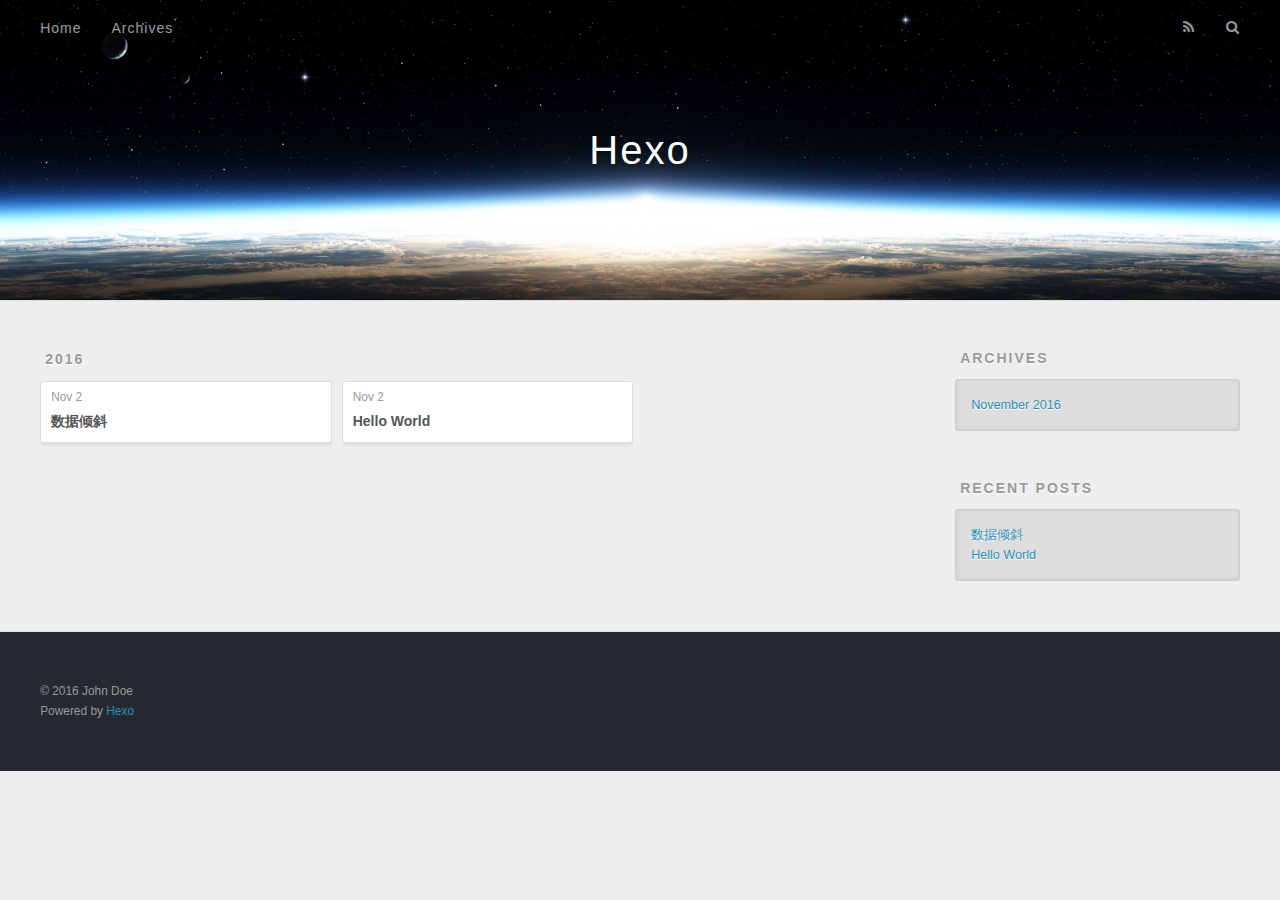
==== archives/index.html @ 1fd8a3c1 "Site updated: 2016-11-02 15:06:07" ====
<!DOCTYPE html>
<html>
<head>
  <meta charset="utf-8">
  
  <title>Archives | Hexo</title>
  <meta name="viewport" content="width=device-width, initial-scale=1, maximum-scale=1">
  <meta property="og:type" content="website">
<meta property="og:title" content="Hexo">
<meta property="og:url" content="http://yoursite.com/archives/index.html">
<meta property="og:site_name" content="Hexo">
<meta name="twitter:card" content="summary">
<meta name="twitter:title" content="Hexo">
  
    <link rel="alternate" href="/atom.xml" title="Hexo" type="application/atom+xml">
  
  
    <link rel="icon" href="/favicon.png">
  
  
    <link href="//fonts.googleapis.com/css?family=Source+Code+Pro" rel="stylesheet" type="text/css">
  
  <link rel="stylesheet" href="/css/style.css">
  

</head>

<body>
  <div id="container">
    <div id="wrap">
      <header id="header">
  <div id="banner"></div>
  <div id="header-outer" class="outer">
    <div id="header-title" class="inner">
      <h1 id="logo-wrap">
        <a href="/" id="logo">Hexo</a>
      </h1>
      
    </div>
    <div id="header-inner" class="inner">
      <nav id="main-nav">
        <a id="main-nav-toggle" class="nav-icon"></a>
        
          <a class="main-nav-link" href="/">Home</a>
        
          <a class="main-nav-link" href="/archives">Archives</a>
        
      </nav>
      <nav id="sub-nav">
        
          <a id="nav-rss-link" class="nav-icon" href="/atom.xml" title="RSS Feed"></a>
        
        <a id="nav-search-btn" class="nav-icon" title="Search"></a>
      </nav>
      <div id="search-form-wrap">
        <form action="//google.com/search" method="get" accept-charset="UTF-8" class="search-form"><input type="search" name="q" results="0" class="search-form-input" placeholder="Search"><button type="submit" class="search-form-submit">&#xF002;</button><input type="hidden" name="sitesearch" value="http://yoursite.com"></form>
      </div>
    </div>
  </div>
</header>
      <div class="outer">
        <section id="main">
  
  
    
    
      
      
      <section class="archives-wrap">
        <div class="archive-year-wrap">
          <a href="/archives/2016" class="archive-year">2016</a>
        </div>
        <div class="archives">
    
    <article class="archive-article archive-type-post">
  <div class="archive-article-inner">
    <header class="archive-article-header">
      <a href="/2016/11/02/数据倾斜/" class="archive-article-date">
  <time datetime="2016-11-02T01:47:07.000Z" itemprop="datePublished">Nov 2</time>
</a>
      
  
    <h1 itemprop="name">
      <a class="archive-article-title" href="/2016/11/02/数据倾斜/">数据倾斜</a>
    </h1>
  

    </header>
  </div>
</article>
  
    
    
    <article class="archive-article archive-type-post">
  <div class="archive-article-inner">
    <header class="archive-article-header">
      <a href="/2016/11/02/hello-world/" class="archive-article-date">
  <time datetime="2016-11-02T01:30:42.000Z" itemprop="datePublished">Nov 2</time>
</a>
      
  
    <h1 itemprop="name">
      <a class="archive-article-title" href="/2016/11/02/hello-world/">Hello World</a>
    </h1>
  

    </header>
  </div>
</article>
  
  
    </div></section>
  

</section>
        
          <aside id="sidebar">
  
    

  
    

  
    
  
    
  <div class="widget-wrap">
    <h3 class="widget-title">Archives</h3>
    <div class="widget">
      <ul class="archive-list"><li class="archive-list-item"><a class="archive-list-link" href="/archives/2016/11/">November 2016</a></li></ul>
    </div>
  </div>


  
    
  <div class="widget-wrap">
    <h3 class="widget-title">Recent Posts</h3>
    <div class="widget">
      <ul>
        
          <li>
            <a href="/2016/11/02/数据倾斜/">数据倾斜</a>
          </li>
        
          <li>
            <a href="/2016/11/02/hello-world/">Hello World</a>
          </li>
        
      </ul>
    </div>
  </div>

  
</aside>
        
      </div>
      <footer id="footer">
  
  <div class="outer">
    <div id="footer-info" class="inner">
      &copy; 2016 John Doe<br>
      Powered by <a href="http://hexo.io/" target="_blank">Hexo</a>
    </div>
  </div>
</footer>
    </div>
    <nav id="mobile-nav">
  
    <a href="/" class="mobile-nav-link">Home</a>
  
    <a href="/archives" class="mobile-nav-link">Archives</a>
  
</nav>
    

<script src="//ajax.googleapis.com/ajax/libs/jquery/2.0.3/jquery.min.js"></script>


  <link rel="stylesheet" href="/fancybox/jquery.fancybox.css">
  <script src="/fancybox/jquery.fancybox.pack.js"></script>


<script src="/js/script.js"></script>

  </div>
</body>
</html>
---- css/style.css ----
body {
  width: 100%;
}
body:before,
body:after {
  content: "";
  display: table;
}
body:after {
  clear: both;
}
html,
body,
div,
span,
applet,
object,
iframe,
h1,
h2,
h3,
h4,
h5,
h6,
p,
blockquote,
pre,
a,
abbr,
acronym,
address,
big,
cite,
code,
del,
dfn,
em,
img,
ins,
kbd,
q,
s,
samp,
small,
strike,
strong,
sub,
sup,
tt,
var,
dl,
dt,
dd,
ol,
ul,
li,
fieldset,
form,
label,
legend,
table,
caption,
tbody,
tfoot,
thead,
tr,
th,
td {
  margin: 0;
  padding: 0;
  border: 0;
  outline: 0;
  font-weight: inherit;
  font-style: inherit;
  font-family: inherit;
  font-size: 100%;
  vertical-align: baseline;
}
body {
  line-height: 1;
  color: #000;
  background: #fff;
}
ol,
ul {
  list-style: none;
}
table {
  border-collapse: separate;
  border-spacing: 0;
  vertical-align: middle;
}
caption,
th,
td {
  text-align: left;
  font-weight: normal;
  vertical-align: middle;
}
a img {
  border: none;
}
input,
button {
  margin: 0;
  padding: 0;
}
input::-moz-focus-inner,
button::-moz-focus-inner {
  border: 0;
  padding: 0;
}
@font-face {
  font-family: FontAwesome;
  font-style: normal;
  font-weight: normal;
  src: url("fonts/fontawesome-webfont.eot?v=#4.0.3");
  src: url("fonts/fontawesome-webfont.eot?#iefix&v=#4.0.3") format("embedded-opentype"), url("fonts/fontawesome-webfont.woff?v=#4.0.3") format("woff"), url("fonts/fontawesome-webfont.ttf?v=#4.0.3") format("truetype"), url("fonts/fontawesome-webfont.svg#fontawesomeregular?v=#4.0.3") format("svg");
}
html,
body,
#container {
  height: 100%;
}
body {
  background: #eee;
  font: 14px "Helvetica Neue", Helvetica, Arial, sans-serif;
  -webkit-text-size-adjust: 100%;
}
.outer {
  max-width: 1220px;
  margin: 0 auto;
  padding: 0 20px;
}
.outer:before,
.outer:after {
  content: "";
  display: table;
}
.outer:after {
  clear: both;
}
.inner {
  display: inline;
  float: left;
  width: 98.33333333333333%;
  margin: 0 0.833333333333333%;
}
.left,
.alignleft {
  float: left;
}
.right,
.alignright {
  float: right;
}
.clear {
  clear: both;
}
#container {
  position: relative;
}
.mobile-nav-on {
  overflow: hidden;
}
#wrap {
  height: 100%;
  width: 100%;
  position: absolute;
  top: 0;
  left: 0;
  -webkit-transition: 0.2s ease-out;
  -moz-transition: 0.2s ease-out;
  -ms-transition: 0.2s ease-out;
  transition: 0.2s ease-out;
  z-index: 1;
  background: #eee;
}
.mobile-nav-on #wrap {
  left: 280px;
}
@media screen and (min-width: 768px) {
  #main {
    display: inline;
    float: left;
    width: 73.33333333333333%;
    margin: 0 0.833333333333333%;
  }
}
.article-date,
.article-category-link,
.archive-year,
.widget-title {
  text-decoration: none;
  text-transform: uppercase;
  letter-spacing: 2px;
  color: #999;
  margin-bottom: 1em;
  margin-left: 5px;
  line-height: 1em;
  text-shadow: 0 1px #fff;
  font-weight: bold;
}
.article-inner,
.archive-article-inner {
  background: #fff;
  -webkit-box-shadow: 1px 2px 3px #ddd;
  box-shadow: 1px 2px 3px #ddd;
  border: 1px solid #ddd;
  border-radius: 3px;
}
.article-entry h1,
.widget h1 {
  font-size: 2em;
}
.article-entry h2,
.widget h2 {
  font-size: 1.5em;
}
.article-entry h3,
.widget h3 {
  font-size: 1.3em;
}
.article-entry h4,
.widget h4 {
  font-size: 1.2em;
}
.article-entry h5,
.widget h5 {
  font-size: 1em;
}
.article-entry h6,
.widget h6 {
  font-size: 1em;
  color: #999;
}
.article-entry hr,
.widget hr {
  border: 1px dashed #ddd;
}
.article-entry strong,
.widget strong {
  font-weight: bold;
}
.article-entry em,
.widget em,
.article-entry cite,
.widget cite {
  font-style: italic;
}
.article-entry sup,
.widget sup,
.article-entry sub,
.widget sub {
  font-size: 0.75em;
  line-height: 0;
  position: relative;
  vertical-align: baseline;
}
.article-entry sup,
.widget sup {
  top: -0.5em;
}
.article-entry sub,
.widget sub {
  bottom: -0.2em;
}
.article-entry small,
.widget small {
  font-size: 0.85em;
}
.article-entry acronym,
.widget acronym,
.article-entry abbr,
.widget abbr {
  border-bottom: 1px dotted;
}
.article-entry ul,
.widget ul,
.article-entry ol,
.widget ol,
.article-entry dl,
.widget dl {
  margin: 0 20px;
  line-height: 1.6em;
}
.article-entry ul ul,
.widget ul ul,
.article-entry ol ul,
.widget ol ul,
.article-entry ul ol,
.widget ul ol,
.article-entry ol ol,
.widget ol ol {
  margin-top: 0;
  margin-bottom: 0;
}
.article-entry ul,
.widget ul {
  list-style: disc;
}
.article-entry ol,
.widget ol {
  list-style: decimal;
}
.article-entry dt,
.widget dt {
  font-weight: bold;
}
#header {
  height: 300px;
  position: relative;
  border-bottom: 1px solid #ddd;
}
#header:before,
#header:after {
  content: "";
  position: absolute;
  left: 0;
  right: 0;
  height: 40px;
}
#header:before {
  top: 0;
  background: -webkit-linear-gradient(rgba(0,0,0,0.2), transparent);
  background: -moz-linear-gradient(rgba(0,0,0,0.2), transparent);
  background: -ms-linear-gradient(rgba(0,0,0,0.2), transparent);
  background: linear-gradient(rgba(0,0,0,0.2), transparent);
}
#header:after {
  bottom: 0;
  background: -webkit-linear-gradient(transparent, rgba(0,0,0,0.2));
  background: -moz-linear-gradient(transparent, rgba(0,0,0,0.2));
  background: -ms-linear-gradient(transparent, rgba(0,0,0,0.2));
  background: linear-gradient(transparent, rgba(0,0,0,0.2));
}
#header-outer {
  height: 100%;
  position: relative;
}
#header-inner {
  position: relative;
  overflow: hidden;
}
#banner {
  position: absolute;
  top: 0;
  left: 0;
  width: 100%;
  height: 100%;
  background: url("images/banner.jpg") center #000;
  -webkit-background-size: cover;
  -moz-background-size: cover;
  background-size: cover;
  z-index: -1;
}
#header-title {
  text-align: center;
  height: 40px;
  position: absolute;
  top: 50%;
  left: 0;
  margin-top: -20px;
}
#logo,
#subtitle {
  text-decoration: none;
  color: #fff;
  font-weight: 300;
  text-shadow: 0 1px 4px rgba(0,0,0,0.3);
}
#logo {
  font-size: 40px;
  line-height: 40px;
  letter-spacing: 2px;
}
#subtitle {
  font-size: 16px;
  line-height: 16px;
  letter-spacing: 1px;
}
#subtitle-wrap {
  margin-top: 16px;
}
#main-nav {
  float: left;
  margin-left: -15px;
}
.nav-icon,
.main-nav-link {
  float: left;
  color: #fff;
  opacity: 0.6;
  text-decoration: none;
  text-shadow: 0 1px rgba(0,0,0,0.2);
  -webkit-transition: opacity 0.2s;
  -moz-transition: opacity 0.2s;
  -ms-transition: opacity 0.2s;
  transition: opacity 0.2s;
  display: block;
  padding: 20px 15px;
}
.nav-icon:hover,
.main-nav-link:hover {
  opacity: 1;
}
.nav-icon {
  font-family: FontAwesome;
  text-align: center;
  font-size: 14px;
  width: 14px;
  height: 14px;
  padding: 20px 15px;
  position: relative;
  cursor: pointer;
}
.main-nav-link {
  font-weight: 300;
  letter-spacing: 1px;
}
@media screen and (max-width: 479px) {
  .main-nav-link {
    display: none;
  }
}
#main-nav-toggle {
  display: none;
}
#main-nav-toggle:before {
  content: "\f0c9";
}
@media screen and (max-width: 479px) {
  #main-nav-toggle {
    display: block;
  }
}
#sub-nav {
  float: right;
  margin-right: -15px;
}
#nav-rss-link:before {
  content: "\f09e";
}
#nav-search-btn:before {
  content: "\f002";
}
#search-form-wrap {
  position: absolute;
  top: 15px;
  width: 150px;
  height: 30px;
  right: -150px;
  opacity: 0;
  -webkit-transition: 0.2s ease-out;
  -moz-transition: 0.2s ease-out;
  -ms-transition: 0.2s ease-out;
  transition: 0.2s ease-out;
}
#search-form-wrap.on {
  opacity: 1;
  right: 0;
}
@media screen and (max-width: 479px) {
  #search-form-wrap {
    width: 100%;
    right: -100%;
  }
}
.search-form {
  position: absolute;
  top: 0;
  left: 0;
  right: 0;
  background: #fff;
  padding: 5px 15px;
  border-radius: 15px;
  -webkit-box-shadow: 0 0 10px rgba(0,0,0,0.3);
  box-shadow: 0 0 10px rgba(0,0,0,0.3);
}
.search-form-input {
  border: none;
  background: none;
  color: #555;
  width: 100%;
  font: 13px "Helvetica Neue", Helvetica, Arial, sans-serif;
  outline: none;
}
.search-form-input::-webkit-search-results-decoration,
.search-form-input::-webkit-search-cancel-button {
  -webkit-appearance: none;
}
.search-form-submit {
  position: absolute;
  top: 50%;
  right: 10px;
  margin-top: -7px;
  font: 13px FontAwesome;
  border: none;
  background: none;
  color: #bbb;
  cursor: pointer;
}
.search-form-submit:hover,
.search-form-submit:focus {
  color: #777;
}
.article {
  margin: 50px 0;
}
.article-inner {
  overflow: hidden;
}
.article-meta:before,
.article-meta:after {
  content: "";
  display: table;
}
.article-meta:after {
  clear: both;
}
.article-date {
  float: left;
}
.article-category {
  float: left;
  line-height: 1em;
  color: #ccc;
  text-shadow: 0 1px #fff;
  margin-left: 8px;
}
.article-category:before {
  content: "\2022";
}
.article-category-link {
  margin: 0 12px 1em;
}
.article-header {
  padding: 20px 20px 0;
}
.article-title {
  text-decoration: none;
  font-size: 2em;
  font-weight: bold;
  color: #555;
  line-height: 1.1em;
  -webkit-transition: color 0.2s;
  -moz-transition: color 0.2s;
  -ms-transition: color 0.2s;
  transition: color 0.2s;
}
a.article-title:hover {
  color: #258fb8;
}
.article-entry {
  color: #555;
  padding: 0 20px;
}
.article-entry:before,
.article-entry:after {
  content: "";
  display: table;
}
.article-entry:after {
  clear: both;
}
.article-entry p,
.article-entry table {
  line-height: 1.6em;
  margin: 1.6em 0;
}
.article-entry h1,
.article-entry h2,
.article-entry h3,
.article-entry h4,
.article-entry h5,
.article-entry h6 {
  font-weight: bold;
}
.article-entry h1,
.article-entry h2,
.article-entry h3,
.article-entry h4,
.article-entry h5,
.article-entry h6 {
  line-height: 1.1em;
  margin: 1.1em 0;
}
.article-entry a {
  color: #258fb8;
  text-decoration: none;
}
.article-entry a:hover {
  text-decoration: underline;
}
.article-entry ul,
.article-entry ol,
.article-entry dl {
  margin-top: 1.6em;
  margin-bottom: 1.6em;
}
.article-entry img,
.article-entry video {
  max-width: 100%;
  height: auto;
  display: block;
  margin: auto;
}
.article-entry iframe {
  border: none;
}
.article-entry table {
  width: 100%;
  border-collapse: collapse;
  border-spacing: 0;
}
.article-entry th {
  font-weight: bold;
  border-bottom: 3px solid #ddd;
  padding-bottom: 0.5em;
}
.article-entry td {
  border-bottom: 1px solid #ddd;
  padding: 10px 0;
}
.article-entry blockquote {
  font-family: Georgia, "Times New Roman", serif;
  font-size: 1.4em;
  margin: 1.6em 20px;
  text-align: center;
}
.article-entry blockquote footer {
  font-size: 14px;
  margin: 1.6em 0;
  font-family: "Helvetica Neue", Helvetica, Arial, sans-serif;
}
.article-entry blockquote footer cite:before {
  content: "—";
  padding: 0 0.5em;
}
.article-entry .pullquote {
  text-align: left;
  width: 45%;
  margin: 0;
}
.article-entry .pullquote.left {
  margin-left: 0.5em;
  margin-right: 1em;
}
.article-entry .pullquote.right {
  margin-right: 0.5em;
  margin-left: 1em;
}
.article-entry .caption {
  color: #999;
  display: block;
  font-size: 0.9em;
  margin-top: 0.5em;
  position: relative;
  text-align: center;
}
.article-entry .video-container {
  position: relative;
  padding-top: 56.25%;
  height: 0;
  overflow: hidden;
}
.article-entry .video-container iframe,
.article-entry .video-container object,
.article-entry .video-container embed {
  position: absolute;
  top: 0;
  left: 0;
  width: 100%;
  height: 100%;
  margin-top: 0;
}
.article-more-link a {
  display: inline-block;
  line-height: 1em;
  padding: 6px 15px;
  border-radius: 15px;
  background: #eee;
  color: #999;
  text-shadow: 0 1px #fff;
  text-decoration: none;
}
.article-more-link a:hover {
  background: #258fb8;
  color: #fff;
  text-decoration: none;
  text-shadow: 0 1px #1e7293;
}
.article-footer {
  font-size: 0.85em;
  line-height: 1.6em;
  border-top: 1px solid #ddd;
  padding-top: 1.6em;
  margin: 0 20px 20px;
}
.article-footer:before,
.article-footer:after {
  content: "";
  display: table;
}
.article-footer:after {
  clear: both;
}
.article-footer a {
  color: #999;
  text-decoration: none;
}
.article-footer a:hover {
  color: #555;
}
.article-tag-list-item {
  float: left;
  margin-right: 10px;
}
.article-tag-list-link:before {
  content: "#";
}
.article-comment-link {
  float: right;
}
.article-comment-link:before {
  content: "\f075";
  font-family: FontAwesome;
  padding-right: 8px;
}
.article-share-link {
  cursor: pointer;
  float: right;
  margin-left: 20px;
}
.article-share-link:before {
  content: "\f064";
  font-family: FontAwesome;
  padding-right: 6px;
}
#article-nav {
  position: relative;
}
#article-nav:before,
#article-nav:after {
  content: "";
  display: table;
}
#article-nav:after {
  clear: both;
}
@media screen and (min-width: 768px) {
  #article-nav {
    margin: 50px 0;
  }
  #article-nav:before {
    width: 8px;
    height: 8px;
    position: absolute;
    top: 50%;
    left: 50%;
    margin-top: -4px;
    margin-left: -4px;
    content: "";
    border-radius: 50%;
    background: #ddd;
    -webkit-box-shadow: 0 1px 2px #fff;
    box-shadow: 0 1px 2px #fff;
  }
}
.article-nav-link-wrap {
  text-decoration: none;
  text-shadow: 0 1px #fff;
  color: #999;
  -webkit-box-sizing: border-box;
  -moz-box-sizing: border-box;
  box-sizing: border-box;
  margin-top: 50px;
  text-align: center;
  display: block;
}
.article-nav-link-wrap:hover {
  color: #555;
}
@media screen and (min-width: 768px) {
  .article-nav-link-wrap {
    width: 50%;
    margin-top: 0;
  }
}
@media screen and (min-width: 768px) {
  #article-nav-newer {
    float: left;
    text-align: right;
    padding-right: 20px;
  }
}
@media screen and (min-width: 768px) {
  #article-nav-older {
    float: right;
    text-align: left;
    padding-left: 20px;
  }
}
.article-nav-caption {
  text-transform: uppercase;
  letter-spacing: 2px;
  color: #ddd;
  line-height: 1em;
  font-weight: bold;
}
#article-nav-newer .article-nav-caption {
  margin-right: -2px;
}
.article-nav-title {
  font-size: 0.85em;
  line-height: 1.6em;
  margin-top: 0.5em;
}
.article-share-box {
  position: absolute;
  display: none;
  background: #fff;
  -webkit-box-shadow: 1px 2px 10px rgba(0,0,0,0.2);
  box-shadow: 1px 2px 10px rgba(0,0,0,0.2);
  border-radius: 3px;
  margin-left: -145px;
  overflow: hidden;
  z-index: 1;
}
.article-share-box.on {
  display: block;
}
.article-share-input {
  width: 100%;
  background: none;
  -webkit-box-sizing: border-box;
  -moz-box-sizing: border-box;
  box-sizing: border-box;
  font: 14px "Helvetica Neue", Helvetica, Arial, sans-serif;
  padding: 0 15px;
  color: #555;
  outline: none;
  border: 1px solid #ddd;
  border-radius: 3px 3px 0 0;
  height: 36px;
  line-height: 36px;
}
.article-share-links {
  background: #eee;
}
.article-share-links:before,
.article-share-links:after {
  content: "";
  display: table;
}
.article-share-links:after {
  clear: both;
}
.article-share-twitter,
.article-share-facebook,
.article-share-pinterest,
.article-share-google {
  width: 50px;
  height: 36px;
  display: block;
  float: left;
  position: relative;
  color: #999;
  text-shadow: 0 1px #fff;
}
.article-share-twitter:before,
.article-share-facebook:before,
.article-share-pinterest:before,
.article-share-google:before {
  font-size: 20px;
  font-family: FontAwesome;
  width: 20px;
  height: 20px;
  position: absolute;
  top: 50%;
  left: 50%;
  margin-top: -10px;
  margin-left: -10px;
  text-align: center;
}
.article-share-twitter:hover,
.article-share-facebook:hover,
.article-share-pinterest:hover,
.article-share-google:hover {
  color: #fff;
}
.article-share-twitter:before {
  content: "\f099";
}
.article-share-twitter:hover {
  background: #00aced;
  text-shadow: 0 1px #008abe;
}
.article-share-facebook:before {
  content: "\f09a";
}
.article-share-facebook:hover {
  background: #3b5998;
  text-shadow: 0 1px #2f477a;
}
.article-share-pinterest:before {
  content: "\f0d2";
}
.article-share-pinterest:hover {
  background: #cb2027;
  text-shadow: 0 1px #a21a1f;
}
.article-share-google:before {
  content: "\f0d5";
}
.article-share-google:hover {
  background: #dd4b39;
  text-shadow: 0 1px #be3221;
}
.article-gallery {
  background: #000;
  position: relative;
}
.article-gallery-photos {
  position: relative;
  overflow: hidden;
}
.article-gallery-img {
  display: none;
  max-width: 100%;
}
.article-gallery-img:first-child {
  display: block;
}
.article-gallery-img.loaded {
  position: absolute;
  display: block;
}
.article-gallery-img img {
  display: block;
  max-width: 100%;
  margin: 0 auto;
}
#comments {
  background: #fff;
  -webkit-box-shadow: 1px 2px 3px #ddd;
  box-shadow: 1px 2px 3px #ddd;
  padding: 20px;
  border: 1px solid #ddd;
  border-radius: 3px;
  margin: 50px 0;
}
#comments a {
  color: #258fb8;
}
.archives-wrap {
  margin: 50px 0;
}
.archives:before,
.archives:after {
  content: "";
  display: table;
}
.archives:after {
  clear: both;
}
.archive-year-wrap {
  margin-bottom: 1em;
}
.archives {
  -webkit-column-gap: 10px;
  -moz-column-gap: 10px;
  column-gap: 10px;
}
@media screen and (min-width: 480px) and (max-width: 767px) {
  .archives {
    -webkit-column-count: 2;
    -moz-column-count: 2;
    column-count: 2;
  }
}
@media screen and (min-width: 768px) {
  .archives {
    -webkit-column-count: 3;
    -moz-column-count: 3;
    column-count: 3;
  }
}
.archive-article {
  -webkit-column-break-inside: avoid;
  page-break-inside: avoid;
  overflow: hidden;
  break-inside: avoid-column;
}
.archive-article-inner {
  padding: 10px;
  margin-bottom: 15px;
}
.archive-article-title {
  text-decoration: none;
  font-weight: bold;
  color: #555;
  -webkit-transition: color 0.2s;
  -moz-transition: color 0.2s;
  -ms-transition: color 0.2s;
  transition: color 0.2s;
  line-height: 1.6em;
}
.archive-article-title:hover {
  color: #258fb8;
}
.archive-article-footer {
  margin-top: 1em;
}
.archive-article-date {
  color: #999;
  text-decoration: none;
  font-size: 0.85em;
  line-height: 1em;
  margin-bottom: 0.5em;
  display: block;
}
#page-nav {
  margin: 50px auto;
  background: #fff;
  -webkit-box-shadow: 1px 2px 3px #ddd;
  box-shadow: 1px 2px 3px #ddd;
  border: 1px solid #ddd;
  border-radius: 3px;
  text-align: center;
  color: #999;
  overflow: hidden;
}
#page-nav:before,
#page-nav:after {
  content: "";
  display: table;
}
#page-nav:after {
  clear: both;
}
#page-nav a,
#page-nav span {
  padding: 10px 20px;
  line-height: 1;
  height: 2ex;
}
#page-nav a {
  color: #999;
  text-decoration: none;
}
#page-nav a:hover {
  background: #999;
  color: #fff;
}
#page-nav .prev {
  float: left;
}
#page-nav .next {
  float: right;
}
#page-nav .page-number {
  display: inline-block;
}
@media screen and (max-width: 479px) {
  #page-nav .page-number {
    display: none;
  }
}
#page-nav .current {
  color: #555;
  font-weight: bold;
}
#page-nav .space {
  color: #ddd;
}
#footer {
  background: #262a30;
  padding: 50px 0;
  border-top: 1px solid #ddd;
  color: #999;
}
#footer a {
  color: #258fb8;
  text-decoration: none;
}
#footer a:hover {
  text-decoration: underline;
}
#footer-info {
  line-height: 1.6em;
  font-size: 0.85em;
}
.article-entry pre,
.article-entry .highlight {
  background: #2d2d2d;
  margin: 0 -20px;
  padding: 15px 20px;
  border-style: solid;
  border-color: #ddd;
  border-width: 1px 0;
  overflow: auto;
  color: #ccc;
  line-height: 22.400000000000002px;
}
.article-entry .highlight .gutter pre,
.article-entry .gist .gist-file .gist-data .line-numbers {
  color: #666;
  font-size: 0.85em;
}
.article-entry pre,
.article-entry code {
  font-family: "Source Code Pro", Consolas, Monaco, Menlo, Consolas, monospace;
}
.article-entry code {
  background: #eee;
  text-shadow: 0 1px #fff;
  padding: 0 0.3em;
}
.article-entry pre code {
  background: none;
  text-shadow: none;
  padding: 0;
}
.article-entry .highlight pre {
  border: none;
  margin: 0;
  padding: 0;
}
.article-entry .highlight table {
  margin: 0;
  width: auto;
}
.article-entry .highlight td {
  border: none;
  padding: 0;
}
.article-entry .highlight figcaption {
  font-size: 0.85em;
  color: #999;
  line-height: 1em;
  margin-bottom: 1em;
}
.article-entry .highlight figcaption:before,
.article-entry .highlight figcaption:after {
  content: "";
  display: table;
}
.article-entry .highlight figcaption:after {
  clear: both;
}
.article-entry .highlight figcaption a {
  float: right;
}
.article-entry .highlight .gutter pre {
  text-align: right;
  padding-right: 20px;
}
.article-entry .highlight .line {
  height: 22.400000000000002px;
}
.article-entry .highlight .line.marked {
  background: #515151;
}
.article-entry .gist {
  margin: 0 -20px;
  border-style: solid;
  border-color: #ddd;
  border-width: 1px 0;
  background: #2d2d2d;
  padding: 15px 20px 15px 0;
}
.article-entry .gist .gist-file {
  border: none;
  font-family: "Source Code Pro", Consolas, Monaco, Menlo, Consolas, monospace;
  margin: 0;
}
.article-entry .gist .gist-file .gist-data {
  background: none;
  border: none;
}
.article-entry .gist .gist-file .gist-data .line-numbers {
  background: none;
  border: none;
  padding: 0 20px 0 0;
}
.article-entry .gist .gist-file .gist-data .line-data {
  padding: 0 !important;
}
.article-entry .gist .gist-file .highlight {
  margin: 0;
  padding: 0;
  border: none;
}
.article-entry .gist .gist-file .gist-meta {
  background: #2d2d2d;
  color: #999;
  font: 0.85em "Helvetica Neue", Helvetica, Arial, sans-serif;
  text-shadow: 0 0;
  padding: 0;
  margin-top: 1em;
  margin-left: 20px;
}
.article-entry .gist .gist-file .gist-meta a {
  color: #258fb8;
  font-weight: normal;
}
.article-entry .gist .gist-file .gist-meta a:hover {
  text-decoration: underline;
}
pre .comment,
pre .title {
  color: #999;
}
pre .variable,
pre .attribute,
pre .tag,
pre .regexp,
pre .ruby .constant,
pre .xml .tag .title,
pre .xml .pi,
pre .xml .doctype,
pre .html .doctype,
pre .css .id,
pre .css .class,
pre .css .pseudo {
  color: #f2777a;
}
pre .number,
pre .preprocessor,
pre .built_in,
pre .literal,
pre .params,
pre .constant {
  color: #f99157;
}
pre .class,
pre .ruby .class .title,
pre .css .rules .attribute {
  color: #9c9;
}
pre .string,
pre .value,
pre .inheritance,
pre .header,
pre .ruby .symbol,
pre .xml .cdata {
  color: #9c9;
}
pre .css .hexcolor {
  color: #6cc;
}
pre .function,
pre .python .decorator,
pre .python .title,
pre .ruby .function .title,
pre .ruby .title .keyword,
pre .perl .sub,
pre .javascript .title,
pre .coffeescript .title {
  color: #69c;
}
pre .keyword,
pre .javascript .function {
  color: #c9c;
}
@media screen and (max-width: 479px) {
  #mobile-nav {
    position: absolute;
    top: 0;
    left: 0;
    width: 280px;
    height: 100%;
    background: #191919;
    border-right: 1px solid #fff;
  }
}
@media screen and (max-width: 479px) {
  .mobile-nav-link {
    display: block;
    color: #999;
    text-decoration: none;
    padding: 15px 20px;
    font-weight: bold;
  }
  .mobile-nav-link:hover {
    color: #fff;
  }
}
@media screen and (min-width: 768px) {
  #sidebar {
    display: inline;
    float: left;
    width: 23.333333333333332%;
    margin: 0 0.833333333333333%;
  }
}
.widget-wrap {
  margin: 50px 0;
}
.widget {
  color: #777;
  text-shadow: 0 1px #fff;
  background: #ddd;
  -webkit-box-shadow: 0 -1px 4px #ccc inset;
  box-shadow: 0 -1px 4px #ccc inset;
  border: 1px solid #ccc;
  padding: 15px;
  border-radius: 3px;
}
.widget a {
  color: #258fb8;
  text-decoration: none;
}
.widget a:hover {
  text-decoration: underline;
}
.widget ul ul,
.widget ol ul,
.widget dl ul,
.widget ul ol,
.widget ol ol,
.widget dl ol,
.widget ul dl,
.widget ol dl,
.widget dl dl {
  margin-left: 15px;
  list-style: disc;
}
.widget {
  line-height: 1.6em;
  word-wrap: break-word;
  font-size: 0.9em;
}
.widget ul,
.widget ol {
  list-style: none;
  margin: 0;
}
.widget ul ul,
.widget ol ul,
.widget ul ol,
.widget ol ol {
  margin: 0 20px;
}
.widget ul ul,
.widget ol ul {
  list-style: disc;
}
.widget ul ol,
.widget ol ol {
  list-style: decimal;
}
.category-list-count,
.tag-list-count,
.archive-list-count {
  padding-left: 5px;
  color: #999;
  font-size: 0.85em;
}
.category-list-count:before,
.tag-list-count:before,
.archive-list-count:before {
  content: "(";
}
.category-list-count:after,
.tag-list-count:after,
.archive-list-count:after {
  content: ")";
}
.tagcloud a {
  margin-right: 5px;
  display: inline-block;
}
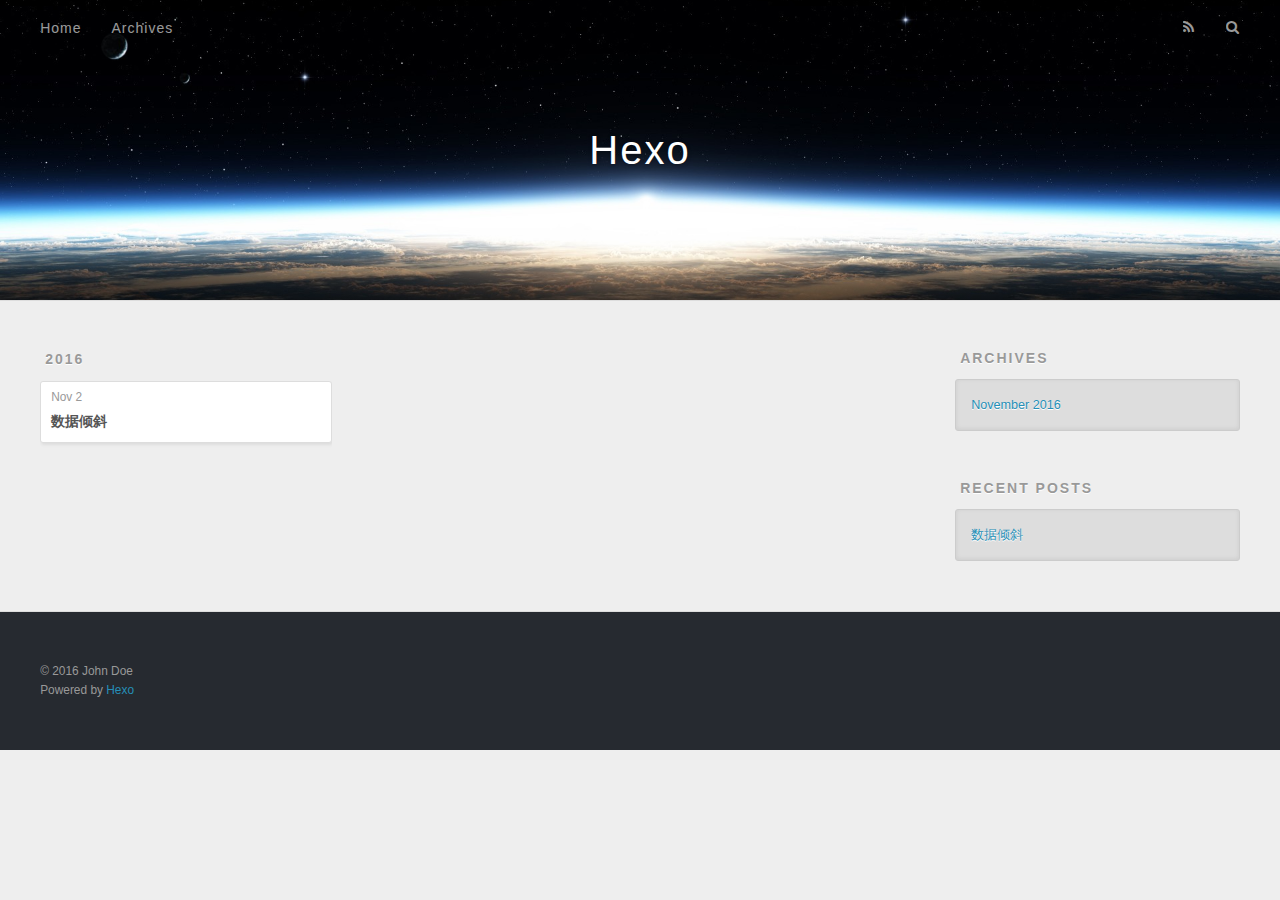
==== commit 4251eb33: "Site updated: 2016-11-02 15:54:08" ====
--- a/archives/index.html
+++ b/archives/index.html
@@ -89,25 +89,6 @@
   </div>
 </article>
   
-    
-    
-    <article class="archive-article archive-type-post">
-  <div class="archive-article-inner">
-    <header class="archive-article-header">
-      <a href="/2016/11/02/hello-world/" class="archive-article-date">
-  <time datetime="2016-11-02T01:30:42.000Z" itemprop="datePublished">Nov 2</time>
-</a>
-      
-  
-    <h1 itemprop="name">
-      <a class="archive-article-title" href="/2016/11/02/hello-world/">Hello World</a>
-    </h1>
-  
-
-    </header>
-  </div>
-</article>
-  
   
     </div></section>
   
@@ -142,10 +123,6 @@
         
           <li>
             <a href="/2016/11/02/数据倾斜/">数据倾斜</a>
-          </li>
-        
-          <li>
-            <a href="/2016/11/02/hello-world/">Hello World</a>
           </li>
         
       </ul>
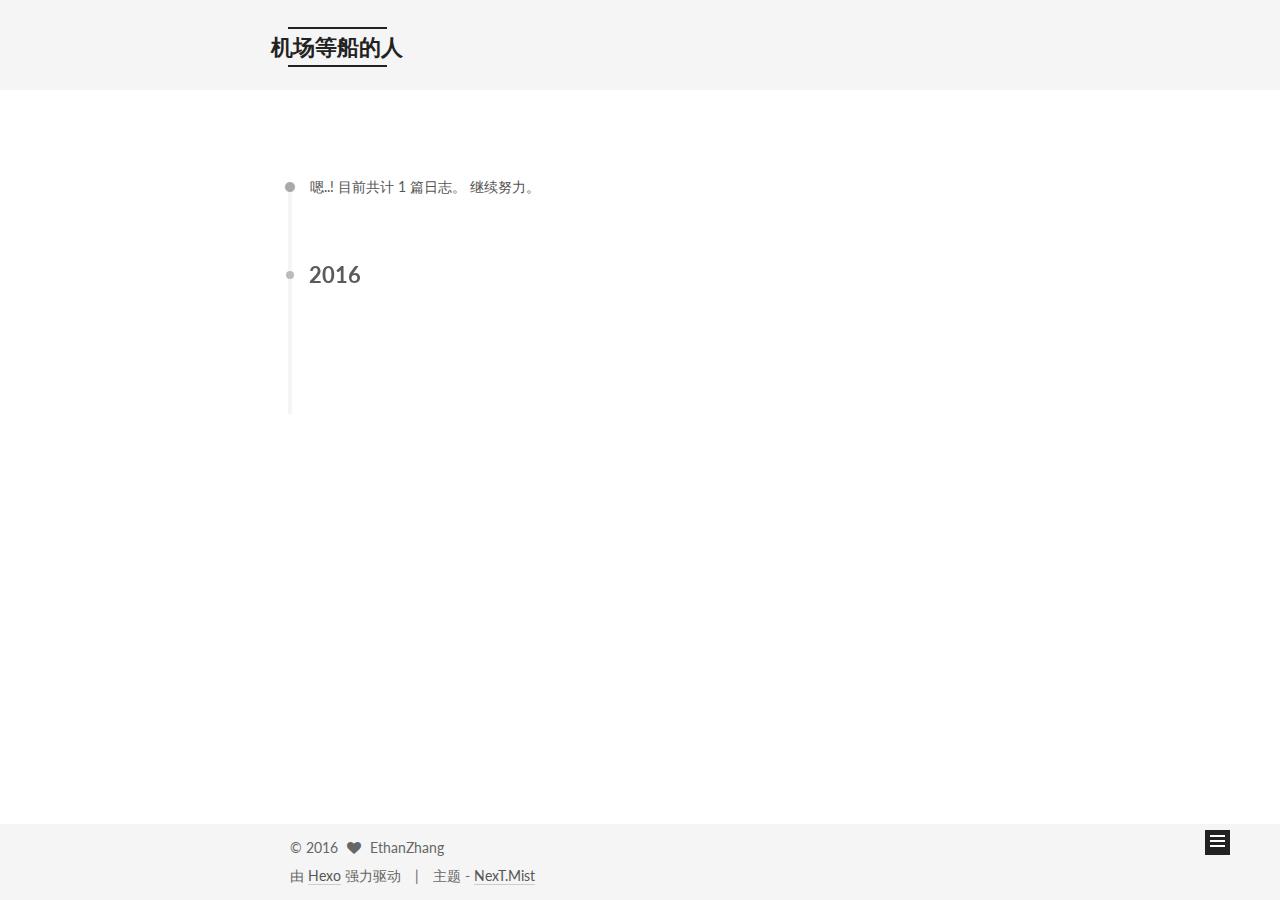
==== commit bc39d34d: "Site updated: 2016-11-03 16:04:10" ====
--- a/archives/index.html
+++ b/archives/index.html
@@ -1,166 +1,497 @@
-<!DOCTYPE html>
-<html>
+<!doctype html>
+
+
+
+  
+
+
+<html class="theme-next mist use-motion">
 <head>
-  <meta charset="utf-8">
-  
-  <title>Archives | Hexo</title>
-  <meta name="viewport" content="width=device-width, initial-scale=1, maximum-scale=1">
-  <meta property="og:type" content="website">
-<meta property="og:title" content="Hexo">
-<meta property="og:url" content="http://yoursite.com/archives/index.html">
-<meta property="og:site_name" content="Hexo">
+  <meta charset="UTF-8"/>
+<meta http-equiv="X-UA-Compatible" content="IE=edge,chrome=1" />
+<meta name="viewport" content="width=device-width, initial-scale=1, maximum-scale=1"/>
+
+
+
+<meta http-equiv="Cache-Control" content="no-transform" />
+<meta http-equiv="Cache-Control" content="no-siteapp" />
+
+
+
+
+
+
+
+
+
+
+
+
+  
+  
+  <link href="/vendors/fancybox/source/jquery.fancybox.css?v=2.1.5" rel="stylesheet" type="text/css" />
+
+
+
+
+  
+  
+  
+  
+
+  
+    
+    
+  
+
+  
+
+  
+
+  
+
+  
+
+  
+    
+    
+    <link href="//fonts.googleapis.com/css?family=Lato:300,300italic,400,400italic,700,700italic&subset=latin,latin-ext" rel="stylesheet" type="text/css">
+  
+
+
+
+
+
+
+<link href="/vendors/font-awesome/css/font-awesome.min.css?v=4.4.0" rel="stylesheet" type="text/css" />
+
+<link href="/css/main.css?v=5.0.2" rel="stylesheet" type="text/css" />
+
+
+  <meta name="keywords" content="Hexo, NexT" />
+
+
+
+
+
+
+
+
+  <link rel="shortcut icon" type="image/x-icon" href="/favicon.ico?v=5.0.2" />
+
+
+
+
+
+
+<meta property="og:type" content="website">
+<meta property="og:title" content="机场等船的人">
+<meta property="og:url" content="https://cquptethan.github.io/archives/index.html">
+<meta property="og:site_name" content="机场等船的人">
 <meta name="twitter:card" content="summary">
-<meta name="twitter:title" content="Hexo">
-  
-    <link rel="alternate" href="/atom.xml" title="Hexo" type="application/atom+xml">
-  
-  
-    <link rel="icon" href="/favicon.png">
-  
-  
-    <link href="//fonts.googleapis.com/css?family=Source+Code+Pro" rel="stylesheet" type="text/css">
-  
-  <link rel="stylesheet" href="/css/style.css">
-  
-
+<meta name="twitter:title" content="机场等船的人">
+
+
+
+<script type="text/javascript" id="hexo.configuration">
+  var NexT = window.NexT || {};
+  var CONFIG = {
+    scheme: 'Mist',
+    sidebar: {"position":"left","display":"post"},
+    fancybox: true,
+    motion: true,
+    duoshuo: {
+      userId: '0',
+      author: '博主'
+    }
+  };
+</script>
+
+
+
+
+  <link rel="canonical" href="https://cquptethan.github.io/archives/"/>
+
+
+  <title> 归档 | 机场等船的人 </title>
 </head>
 
-<body>
-  <div id="container">
-    <div id="wrap">
-      <header id="header">
-  <div id="banner"></div>
-  <div id="header-outer" class="outer">
-    <div id="header-title" class="inner">
-      <h1 id="logo-wrap">
-        <a href="/" id="logo">Hexo</a>
+<body itemscope itemtype="//schema.org/WebPage" lang="">
+
+  
+
+
+
+
+
+
+
+
+
+
+  
+  
+    
+  
+
+  <div class="container one-collumn sidebar-position-left  page-archive  ">
+    <div class="headband"></div>
+
+    <header id="header" class="header" itemscope itemtype="//schema.org/WPHeader">
+      <div class="header-inner"><div class="site-meta ">
+  
+
+  <div class="custom-logo-site-title">
+    <a href="/"  class="brand" rel="start">
+      <span class="logo-line-before"><i></i></span>
+      <span class="site-title">机场等船的人</span>
+      <span class="logo-line-after"><i></i></span>
+    </a>
+  </div>
+  <p class="site-subtitle"></p>
+</div>
+
+<div class="site-nav-toggle">
+  <button>
+    <span class="btn-bar"></span>
+    <span class="btn-bar"></span>
+    <span class="btn-bar"></span>
+  </button>
+</div>
+
+<nav class="site-nav">
+  
+
+  
+    <ul id="menu" class="menu">
+      
+        
+        <li class="menu-item menu-item-home">
+          <a href="/" rel="section">
+            
+            首页
+          </a>
+        </li>
+      
+        
+        <li class="menu-item menu-item-categories">
+          <a href="/categories" rel="section">
+            
+            分类
+          </a>
+        </li>
+      
+        
+        <li class="menu-item menu-item-archives">
+          <a href="/archives" rel="section">
+            
+            归档
+          </a>
+        </li>
+      
+        
+        <li class="menu-item menu-item-tags">
+          <a href="/tags" rel="section">
+            
+            标签
+          </a>
+        </li>
+      
+
+      
+    </ul>
+  
+
+  
+</nav>
+
+ </div>
+    </header>
+
+    <main id="main" class="main">
+      <div class="main-inner">
+        <div class="content-wrap">
+          <div id="content" class="content">
+            
+
+  <section id="posts" class="posts-collapse">
+    <span class="archive-move-on"></span>
+
+    <span class="archive-page-counter">
+      
+      
+      
+        
+      
+      嗯..! 目前共计 1 篇日志。 继续努力。
+    </span>
+
+    
+
+      
+      
+      
+
+      
+        
+        <div class="collection-title">
+          <h2 class="archive-year motion-element" id="archive-year-2016">2016</h2>
+        </div>
+      
+      
+
+      
+
+  <article class="post post-type-normal" itemscope itemtype="//schema.org/Article">
+    <header class="post-header">
+
+      <h1 class="post-title">
+        
+            <a class="post-title-link" href="/2016/11/03/写一点东西/" itemprop="url">
+              
+                <span itemprop="name">写一点东西</span>
+              
+            </a>
+        
       </h1>
-      
-    </div>
-    <div id="header-inner" class="inner">
-      <nav id="main-nav">
-        <a id="main-nav-toggle" class="nav-icon"></a>
-        
-          <a class="main-nav-link" href="/">Home</a>
-        
-          <a class="main-nav-link" href="/archives">Archives</a>
-        
-      </nav>
-      <nav id="sub-nav">
-        
-          <a id="nav-rss-link" class="nav-icon" href="/atom.xml" title="RSS Feed"></a>
-        
-        <a id="nav-search-btn" class="nav-icon" title="Search"></a>
-      </nav>
-      <div id="search-form-wrap">
-        <form action="//google.com/search" method="get" accept-charset="UTF-8" class="search-form"><input type="search" name="q" results="0" class="search-form-input" placeholder="Search"><button type="submit" class="search-form-submit">&#xF002;</button><input type="hidden" name="sitesearch" value="http://yoursite.com"></form>
+
+      <div class="post-meta">
+        <time class="post-time" itemprop="dateCreated"
+              datetime="2016-11-03T10:44:10+08:00"
+              content="2016-11-03" >
+          11-03
+        </time>
       </div>
+
+    </header>
+  </article>
+
+
+
+    
+
+  </section>
+
+  
+
+
+
+          </div>
+          
+
+
+          
+
+        </div>
+        
+          
+  
+  <div class="sidebar-toggle">
+    <div class="sidebar-toggle-line-wrap">
+      <span class="sidebar-toggle-line sidebar-toggle-line-first"></span>
+      <span class="sidebar-toggle-line sidebar-toggle-line-middle"></span>
+      <span class="sidebar-toggle-line sidebar-toggle-line-last"></span>
     </div>
   </div>
-</header>
-      <div class="outer">
-        <section id="main">
-  
-  
-    
-    
-      
-      
-      <section class="archives-wrap">
-        <div class="archive-year-wrap">
-          <a href="/archives/2016" class="archive-year">2016</a>
+
+  <aside id="sidebar" class="sidebar">
+    <div class="sidebar-inner">
+
+      
+
+      
+
+      <section class="site-overview sidebar-panel  sidebar-panel-active ">
+        <div class="site-author motion-element" itemprop="author" itemscope itemtype="//schema.org/Person">
+          <img class="site-author-image" itemprop="image"
+               src="/uploads/avatar.jpeg"
+               alt="EthanZhang" />
+          <p class="site-author-name" itemprop="name">EthanZhang</p>
+          <p class="site-description motion-element" itemprop="description"></p>
         </div>
-        <div class="archives">
-    
-    <article class="archive-article archive-type-post">
-  <div class="archive-article-inner">
-    <header class="archive-article-header">
-      <a href="/2016/11/02/数据倾斜/" class="archive-article-date">
-  <time datetime="2016-11-02T01:47:07.000Z" itemprop="datePublished">Nov 2</time>
-</a>
-      
-  
-    <h1 itemprop="name">
-      <a class="archive-article-title" href="/2016/11/02/数据倾斜/">数据倾斜</a>
-    </h1>
-  
-
-    </header>
-  </div>
-</article>
-  
-  
-    </div></section>
-  
-
-</section>
-        
-          <aside id="sidebar">
-  
-    
-
-  
-    
-
-  
-    
-  
-    
-  <div class="widget-wrap">
-    <h3 class="widget-title">Archives</h3>
-    <div class="widget">
-      <ul class="archive-list"><li class="archive-list-item"><a class="archive-list-link" href="/archives/2016/11/">November 2016</a></li></ul>
+        <nav class="site-state motion-element">
+          <div class="site-state-item site-state-posts">
+            <a href="/archives">
+              <span class="site-state-item-count">1</span>
+              <span class="site-state-item-name">日志</span>
+            </a>
+          </div>
+
+          
+            <div class="site-state-item site-state-categories">
+              <a href="/categories">
+                <span class="site-state-item-count">1</span>
+                <span class="site-state-item-name">分类</span>
+              </a>
+            </div>
+          
+
+          
+            <div class="site-state-item site-state-tags">
+              <a href="/tags">
+                <span class="site-state-item-count">1</span>
+                <span class="site-state-item-name">标签</span>
+              </a>
+            </div>
+          
+
+        </nav>
+
+        
+
+        <div class="links-of-author motion-element">
+          
+            
+              <span class="links-of-author-item">
+                <a href="https://github.com/cquptEthan" target="_blank" title="GitHub">
+                  
+                    <i class="fa fa-fw fa-github"></i>
+                  
+                  GitHub
+                </a>
+              </span>
+            
+          
+        </div>
+
+        
+        
+
+        
+        
+
+      </section>
+
+      
+
+    </div>
+  </aside>
+
+
+        
+      </div>
+    </main>
+
+    <footer id="footer" class="footer">
+      <div class="footer-inner">
+        <div class="copyright" >
+  
+  &copy; 
+  <span itemprop="copyrightYear">2016</span>
+  <span class="with-love">
+    <i class="fa fa-heart"></i>
+  </span>
+  <span class="author" itemprop="copyrightHolder">EthanZhang</span>
+</div>
+
+<div class="powered-by">
+  由 <a class="theme-link" href="https://hexo.io">Hexo</a> 强力驱动
+</div>
+
+<div class="theme-info">
+  主题 -
+  <a class="theme-link" href="https://github.com/iissnan/hexo-theme-next">
+    NexT.Mist
+  </a>
+</div>
+
+        
+
+        
+      </div>
+    </footer>
+
+    <div class="back-to-top">
+      <i class="fa fa-arrow-up"></i>
     </div>
   </div>
 
-
-  
-    
-  <div class="widget-wrap">
-    <h3 class="widget-title">Recent Posts</h3>
-    <div class="widget">
-      <ul>
-        
-          <li>
-            <a href="/2016/11/02/数据倾斜/">数据倾斜</a>
-          </li>
-        
-      </ul>
-    </div>
-  </div>
-
-  
-</aside>
-        
-      </div>
-      <footer id="footer">
-  
-  <div class="outer">
-    <div id="footer-info" class="inner">
-      &copy; 2016 John Doe<br>
-      Powered by <a href="http://hexo.io/" target="_blank">Hexo</a>
-    </div>
-  </div>
-</footer>
-    </div>
-    <nav id="mobile-nav">
-  
-    <a href="/" class="mobile-nav-link">Home</a>
-  
-    <a href="/archives" class="mobile-nav-link">Archives</a>
-  
-</nav>
-    
-
-<script src="//ajax.googleapis.com/ajax/libs/jquery/2.0.3/jquery.min.js"></script>
-
-
-  <link rel="stylesheet" href="/fancybox/jquery.fancybox.css">
-  <script src="/fancybox/jquery.fancybox.pack.js"></script>
-
-
-<script src="/js/script.js"></script>
-
-  </div>
+  
+
+<script type="text/javascript">
+  if (Object.prototype.toString.call(window.Promise) !== '[object Function]') {
+    window.Promise = null;
+  }
+</script>
+
+
+
+
+
+
+
+
+
+  
+
+
+
+  
+  <script type="text/javascript" src="/vendors/jquery/index.js?v=2.1.3"></script>
+
+  
+  <script type="text/javascript" src="/vendors/fastclick/lib/fastclick.min.js?v=1.0.6"></script>
+
+  
+  <script type="text/javascript" src="/vendors/jquery_lazyload/jquery.lazyload.js?v=1.9.7"></script>
+
+  
+  <script type="text/javascript" src="/vendors/velocity/velocity.min.js?v=1.2.1"></script>
+
+  
+  <script type="text/javascript" src="/vendors/velocity/velocity.ui.min.js?v=1.2.1"></script>
+
+  
+  <script type="text/javascript" src="/vendors/fancybox/source/jquery.fancybox.pack.js?v=2.1.5"></script>
+
+
+  
+
+
+  <script type="text/javascript" src="/js/src/utils.js?v=5.0.2"></script>
+
+  <script type="text/javascript" src="/js/src/motion.js?v=5.0.2"></script>
+
+
+
+  
+  
+
+  
+  
+    <script type="text/javascript" id="motion.page.archive">
+      $('.archive-year').velocity('transition.slideLeftIn');
+    </script>
+  
+
+
+  
+
+
+  <script type="text/javascript" src="/js/src/bootstrap.js?v=5.0.2"></script>
+
+
+
+  
+
+
+
+  
+
+
+
+
+  
+  
+
+  
+
+  
+
+  
+
+  
+
+
 </body>
-</html>+</html>
--- a/css/main.css
+++ b/css/main.css
@@ -0,0 +1,2616 @@
+/* normalize.css v3.0.2 | MIT License | git.io/normalize */
+html {
+  font-family: sans-serif; /* 1 */
+  -ms-text-size-adjust: 100%; /* 2 */
+  -webkit-text-size-adjust: 100%; /* 2 */
+}
+body {
+  margin: 0;
+}
+article,
+aside,
+details,
+figcaption,
+figure,
+footer,
+header,
+hgroup,
+main,
+menu,
+nav,
+section,
+summary {
+  display: block;
+}
+audio,
+canvas,
+progress,
+video {
+  display: inline-block; /* 1 */
+  vertical-align: baseline; /* 2 */
+}
+audio:not([controls]) {
+  display: none;
+  height: 0;
+}
+[hidden],
+template {
+  display: none;
+}
+a {
+  background-color: transparent;
+}
+a:active,
+a:hover {
+  outline: 0;
+}
+abbr[title] {
+  border-bottom: 1px dotted;
+}
+b,
+strong {
+  font-weight: bold;
+}
+dfn {
+  font-style: italic;
+}
+h1 {
+  font-size: 2em;
+  margin: 0.67em 0;
+}
+mark {
+  background: #ff0;
+  color: #000;
+}
+small {
+  font-size: 80%;
+}
+sub,
+sup {
+  font-size: 75%;
+  line-height: 0;
+  position: relative;
+  vertical-align: baseline;
+}
+sup {
+  top: -0.5em;
+}
+sub {
+  bottom: -0.25em;
+}
+img {
+  border: 0;
+}
+svg:not(:root) {
+  overflow: hidden;
+}
+figure {
+  margin: 1em 40px;
+}
+hr {
+  -moz-box-sizing: content-box;
+  box-sizing: content-box;
+  height: 0;
+}
+pre {
+  overflow: auto;
+}
+code,
+kbd,
+pre,
+samp {
+  font-family: monospace, monospace;
+  font-size: 1em;
+}
+button,
+input,
+optgroup,
+select,
+textarea {
+  color: inherit; /* 1 */
+  font: inherit; /* 2 */
+  margin: 0; /* 3 */
+}
+button {
+  overflow: visible;
+}
+button,
+select {
+  text-transform: none;
+}
+button,
+html input[type="button"],
+input[type="reset"],
+input[type="submit"] {
+  -webkit-appearance: button; /* 2 */
+  cursor: pointer; /* 3 */
+}
+button[disabled],
+html input[disabled] {
+  cursor: default;
+}
+button::-moz-focus-inner,
+input::-moz-focus-inner {
+  border: 0;
+  padding: 0;
+}
+input {
+  line-height: normal;
+}
+input[type="checkbox"],
+input[type="radio"] {
+  box-sizing: border-box; /* 1 */
+  padding: 0; /* 2 */
+}
+input[type="number"]::-webkit-inner-spin-button,
+input[type="number"]::-webkit-outer-spin-button {
+  height: auto;
+}
+input[type="search"] {
+  -webkit-appearance: textfield; /* 1 */
+  -moz-box-sizing: content-box;
+  -webkit-box-sizing: content-box; /* 2 */
+  box-sizing: content-box;
+}
+input[type="search"]::-webkit-search-cancel-button,
+input[type="search"]::-webkit-search-decoration {
+  -webkit-appearance: none;
+}
+fieldset {
+  border: 1px solid #c0c0c0;
+  margin: 0 2px;
+  padding: 0.35em 0.625em 0.75em;
+}
+legend {
+  border: 0; /* 1 */
+  padding: 0; /* 2 */
+}
+textarea {
+  overflow: auto;
+}
+optgroup {
+  font-weight: bold;
+}
+table {
+  border-collapse: collapse;
+  border-spacing: 0;
+}
+td,
+th {
+  padding: 0;
+}
+::selection {
+  background: #262a30;
+  color: #fff;
+}
+body {
+  position: relative;
+  font-family: 'Lato', "PingFang SC", "Microsoft YaHei", sans-serif;
+  font-size: 14px;
+  line-height: 2;
+  color: #555;
+  background: #fff;
+}
+@media (max-width: 767px) {
+  body {
+    padding-right: 0 !important;
+  }
+}
+@media (min-width: 768px) and (max-width: 991px) {
+  body {
+    padding-right: 0 !important;
+  }
+}
+@media (min-width: 1600px) {
+  body {
+    font-size: 16px;
+  }
+}
+h1,
+h2,
+h3,
+h4,
+h5,
+h6 {
+  margin: 0;
+  padding: 0;
+  font-weight: bold;
+  line-height: 1.5;
+  font-family: 'Lato', "PingFang SC", "Microsoft YaHei", sans-serif;
+}
+h2,
+h3,
+h4,
+h5,
+h6 {
+  margin: 20px 0 15px;
+}
+h1 {
+  font-size: 24px;
+}
+@media (max-width: 767px) {
+  h1 {
+    font-size: 20px;
+  }
+}
+h2 {
+  font-size: 22px;
+}
+@media (max-width: 767px) {
+  h2 {
+    font-size: 18px;
+  }
+}
+h3 {
+  font-size: 20px;
+}
+@media (max-width: 767px) {
+  h3 {
+    font-size: 16px;
+  }
+}
+h4 {
+  font-size: 18px;
+}
+@media (max-width: 767px) {
+  h4 {
+    font-size: 14px;
+  }
+}
+h5 {
+  font-size: 16px;
+}
+@media (max-width: 767px) {
+  h5 {
+    font-size: 12px;
+  }
+}
+h6 {
+  font-size: 14px;
+}
+@media (max-width: 767px) {
+  h6 {
+    font-size: 10px;
+  }
+}
+p {
+  margin: 0 0 25px 0;
+}
+a {
+  color: #555;
+  text-decoration: none;
+  border-bottom: 1px solid #999;
+  word-wrap: break-word;
+}
+a:hover {
+  color: #222;
+  border-bottom-color: #222;
+}
+ul {
+  list-style: none;
+}
+blockquote {
+  margin: 0;
+  padding: 0;
+}
+img {
+  display: block;
+  margin: auto;
+  max-width: 100%;
+  height: auto;
+}
+hr {
+  margin: 40px 0;
+  height: 3px;
+  border: none;
+  background-color: #ddd;
+  background-image: repeating-linear-gradient(-45deg, #fff, #fff 4px, transparent 4px, transparent 8px);
+}
+blockquote {
+  padding: 0 15px;
+  color: #666;
+  border-left: 4px solid #ddd;
+}
+blockquote cite::before {
+  content: "-";
+  padding: 0 5px;
+}
+dt {
+  font-weight: 700;
+}
+dd {
+  margin: 0;
+  padding: 0;
+}
+.text-left {
+  text-align: left;
+}
+.text-center {
+  text-align: center;
+}
+.text-right {
+  text-align: right;
+}
+.text-justify {
+  text-align: justify;
+}
+.text-nowrap {
+  white-space: nowrap;
+}
+.text-lowercase {
+  text-transform: lowercase;
+}
+.text-uppercase {
+  text-transform: uppercase;
+}
+.text-capitalize {
+  text-transform: capitalize;
+}
+.center-block {
+  display: block;
+  margin-left: auto;
+  margin-right: auto;
+}
+.clearfix:before,
+.clearfix:after {
+  content: " ";
+  display: table;
+}
+.clearfix:after {
+  clear: both;
+}
+.pullquote {
+  width: 45%;
+}
+.pullquote.left {
+  float: left;
+  margin-left: 5px;
+  margin-right: 10px;
+}
+.pullquote.right {
+  float: right;
+  margin-left: 10px;
+  margin-right: 5px;
+}
+.affix.affix.affix {
+  position: fixed;
+}
+.translation {
+  margin-top: -20px;
+  font-size: 14px;
+  color: #999;
+}
+.scrollbar-measure {
+  width: 100px;
+  height: 100px;
+  overflow: scroll;
+  position: absolute;
+  top: -9999px;
+}
+.use-motion .motion-element {
+  opacity: 0;
+}
+#local-search-input {
+  padding: 3px;
+  border: none;
+  text-indent: 14px;
+  border-radius: 0;
+  width: 140px;
+  outline: none;
+  border-bottom: 1px solid #999;
+  background: inherit;
+  opacity: 0.5;
+}
+#local-search-input:focus {
+  opacity: 1;
+}
+.search-icon {
+  position: absolute;
+  top: 9px;
+}
+table {
+  margin: 20px 0;
+  width: 100%;
+  border-collapse: collapse;
+  border-spacing: 0;
+  border: 1px solid #ddd;
+  font-size: 14px;
+  table-layout: fixed;
+  word-wrap: break-all;
+}
+table>tbody>tr:nth-of-type(odd) {
+  background-color: #f9f9f9;
+}
+table>tbody>tr:hover {
+  background-color: #f5f5f5;
+}
+caption,
+th,
+td {
+  padding: 8px;
+  text-align: left;
+  vertical-align: middle;
+  font-weight: normal;
+}
+th,
+td {
+  border-bottom: 3px solid #ddd;
+  border-right: 1px solid #eee;
+}
+th {
+  padding-bottom: 10px;
+  font-weight: 700;
+}
+td {
+  border-bottom-width: 1px;
+}
+html,
+body {
+  height: 100%;
+}
+.container {
+  position: relative;
+  min-height: 100%;
+}
+.header-inner {
+  margin: 0 auto;
+  padding: 100px 0 70px;
+  width: 700px;
+}
+@media (min-width: 1600px) {
+  .container .header-inner {
+    width: 900px;
+  }
+}
+.main {
+  padding-bottom: 150px;
+}
+.main-inner {
+  margin: 0 auto;
+  width: 700px;
+}
+@media (min-width: 1600px) {
+  .container .main-inner {
+    width: 900px;
+  }
+}
+.footer {
+  position: absolute;
+  left: 0;
+  bottom: 0;
+  width: 100%;
+  min-height: 50px;
+}
+.footer-inner {
+  box-sizing: border-box;
+  margin: 20px auto;
+  width: 700px;
+}
+@media (min-width: 1600px) {
+  .container .footer-inner {
+    width: 900px;
+  }
+}
+pre,
+.highlight {
+  overflow: auto;
+  margin: 20px 0;
+  padding: 15px;
+  font-size: 13px;
+  color: #4d4d4c;
+  background: #f7f7f7;
+  line-height: 1.6;
+}
+pre,
+code {
+  font-family: consolas, Menlo, "PingFang SC", "Microsoft YaHei", monospace;
+}
+code {
+  padding: 2px 4px;
+  word-wrap: break-all;
+  color: #4d4d4c;
+  background: #f7f7f7;
+  border-radius: 3px;
+  font-size: 13px;
+}
+pre code {
+  padding: 0;
+  color: #4d4d4c;
+  background: none;
+  text-shadow: none;
+}
+.highlight pre {
+  border: none;
+  margin: 0;
+  padding: 1px;
+}
+.highlight table {
+  margin: 0;
+  width: auto;
+  border: none;
+}
+.highlight td {
+  border: none;
+  padding: 0;
+}
+.highlight figcaption {
+  font-size: 1em;
+  color: #4d4d4c;
+  line-height: 1em;
+  margin-bottom: 1em;
+}
+.highlight figcaption:before,
+.highlight figcaption:after {
+  content: " ";
+  display: table;
+}
+.highlight figcaption:after {
+  clear: both;
+}
+.highlight figcaption a {
+  float: right;
+  color: #4d4d4c;
+}
+.highlight figcaption a:hover {
+  border-bottom-color: #4d4d4c;
+}
+.highlight .gutter pre {
+  color: #666;
+  text-align: right;
+  padding-right: 20px;
+}
+.highlight .line {
+  height: 20px;
+}
+.gutter {
+  -webkit-user-select: none;
+  -moz-user-select: none;
+  -ms-user-select: none;
+  user-select: none;
+}
+.gist table {
+  width: auto;
+}
+.gist table td {
+  border: none;
+}
+pre .deletion {
+  background: #fdd;
+}
+pre .addition {
+  background: #dfd;
+}
+pre .meta {
+  color: #8959a8;
+}
+pre .comment {
+  color: #8e908c;
+}
+pre .variable,
+pre .attribute,
+pre .tag,
+pre .regexp,
+pre .ruby .constant,
+pre .xml .tag .title,
+pre .xml .pi,
+pre .xml .doctype,
+pre .html .doctype,
+pre .css .id,
+pre .css .class,
+pre .css .pseudo {
+  color: #c82829;
+}
+pre .number,
+pre .preprocessor,
+pre .built_in,
+pre .literal,
+pre .params,
+pre .constant,
+pre .command {
+  color: #f5871f;
+}
+pre .ruby .class .title,
+pre .css .rules .attribute,
+pre .string,
+pre .value,
+pre .inheritance,
+pre .header,
+pre .ruby .symbol,
+pre .xml .cdata,
+pre .special,
+pre .number,
+pre .formula {
+  color: #718c00;
+}
+pre .title,
+pre .css .hexcolor {
+  color: #3e999f;
+}
+pre .function,
+pre .python .decorator,
+pre .python .title,
+pre .ruby .function .title,
+pre .ruby .title .keyword,
+pre .perl .sub,
+pre .javascript .title,
+pre .coffeescript .title {
+  color: #4271ae;
+}
+pre .keyword,
+pre .javascript .function {
+  color: #8959a8;
+}
+.full-image.full-image.full-image {
+  border: none;
+  max-width: 100%;
+  width: auto;
+  margin: 20px auto;
+}
+@media (min-width: 992px) {
+  .full-image.full-image.full-image {
+    max-width: none;
+    width: 126%;
+    margin: 0 -13%;
+  }
+}
+.blockquote-center,
+.page-home .post-type-quote blockquote,
+.page-post-detail .post-type-quote blockquote {
+  position: relative;
+  margin: 40px 0;
+  padding: 0;
+  border-left: none;
+  text-align: center;
+}
+.blockquote-center::before,
+.page-home .post-type-quote blockquote::before,
+.page-post-detail .post-type-quote blockquote::before,
+.blockquote-center::after,
+.page-home .post-type-quote blockquote::after,
+.page-post-detail .post-type-quote blockquote::after {
+  position: absolute;
+  content: ' ';
+  display: block;
+  width: 100%;
+  height: 24px;
+  opacity: 0.2;
+  background-repeat: no-repeat;
+  background-position: 0 -6px;
+  background-size: 22px 22px;
+}
+.blockquote-center::before,
+.page-home .post-type-quote blockquote::before,
+.page-post-detail .post-type-quote blockquote::before {
+  top: -20px;
+  background-image: url("../images/quote-l.svg");
+  border-top: 1px solid #ccc;
+}
+.blockquote-center::after,
+.page-home .post-type-quote blockquote::after,
+.page-post-detail .post-type-quote blockquote::after {
+  bottom: -20px;
+  background-image: url("../images/quote-r.svg");
+  border-bottom: 1px solid #ccc;
+  background-position: 100% 8px;
+}
+.blockquote-center p,
+.page-home .post-type-quote blockquote p,
+.page-post-detail .post-type-quote blockquote p,
+.blockquote-center div,
+.page-home .post-type-quote blockquote div,
+.page-post-detail .post-type-quote blockquote div {
+  text-align: center;
+}
+.post .post-body .group-picture img {
+  box-sizing: border-box;
+  padding: 0 3px;
+  border: none;
+}
+.post .group-picture-row {
+  overflow: hidden;
+  margin-top: 6px;
+}
+.post .group-picture-row:first-child {
+  margin-top: 0;
+}
+.post .group-picture-column {
+  float: left;
+}
+.page-post-detail .post-body .group-picture-column {
+  float: none;
+  margin-top: 10px;
+  width: auto !important;
+}
+.page-post-detail .post-body .group-picture-column img {
+  margin: 0 auto;
+}
+.page-archive .group-picture-container {
+  overflow: hidden;
+}
+.page-archive .group-picture-row {
+  float: left;
+}
+.page-archive .group-picture-row:first-child {
+  margin-top: 6px;
+}
+.page-archive .group-picture-column {
+  max-width: 150px;
+  max-height: 150px;
+}
+.btn {
+  display: inline-block;
+  padding: 0 20px;
+  font-size: 14px;
+  color: #fff;
+  background: #222;
+  border: 2px solid #222;
+  text-decoration: none;
+  border-radius: 0;
+  transition-property: background-color;
+  transition-duration: 0.2s;
+  transition-timing-function: ease-in-out;
+  transition-delay: 0s;
+}
+.btn:hover,
+.post-more-link .btn:hover {
+  border-color: #222;
+  color: #222;
+  background: #fff;
+}
+.btn-bar {
+  display: block;
+  width: 22px;
+  height: 2px;
+  background: #555;
+  border-radius: 1px;
+}
+.btn-bar+.btn-bar {
+  margin-top: 4px;
+}
+.pagination {
+  margin: 120px 0 40px;
+  text-align: center;
+  border-top: 1px solid #eee;
+}
+.page-number-basic,
+.pagination .prev,
+.pagination .next,
+.pagination .page-number,
+.pagination .space {
+  display: inline-block;
+  position: relative;
+  top: -1px;
+  margin: 0 10px;
+  padding: 0 10px;
+  line-height: 30px;
+}
+@media (max-width: 767px) {
+  .page-number-basic,
+  .pagination .prev,
+  .pagination .next,
+  .pagination .page-number,
+  .pagination .space {
+    margin: 0 5px;
+  }
+}
+.pagination .prev,
+.pagination .next,
+.pagination .page-number {
+  border-bottom: 0;
+  border-top: 1px solid #eee;
+  transition-property: border-color;
+  transition-duration: 0.2s;
+  transition-timing-function: ease-in-out;
+  transition-delay: 0s;
+}
+.pagination .prev:hover,
+.pagination .next:hover,
+.pagination .page-number:hover {
+  border-top-color: #222;
+}
+.pagination .space {
+  padding: 0;
+  margin: 0;
+}
+.pagination .prev {
+  margin-left: 0;
+}
+.pagination .next {
+  margin-right: 0;
+}
+.pagination .page-number.current {
+  color: #fff;
+  background: #ccc;
+  border-top-color: #ccc;
+}
+@media (max-width: 767px) {
+  .pagination {
+    border-top: none;
+  }
+  .pagination .prev,
+  .pagination .next,
+  .pagination .page-number {
+    margin-bottom: 10px;
+    border-top: 0;
+    border-bottom: 1px solid #eee;
+  }
+  .pagination .prev:hover,
+  .pagination .next:hover,
+  .pagination .page-number:hover {
+    border-bottom-color: #222;
+  }
+}
+.comments {
+  margin: 60px 20px 0;
+}
+.tag-cloud {
+  text-align: center;
+}
+.tag-cloud a {
+  display: inline-block;
+  margin: 10px;
+}
+.back-to-top {
+  box-sizing: border-box;
+  position: fixed;
+  bottom: -100px;
+  right: 50px;
+  z-index: 1050;
+  padding: 0 6px;
+  width: 25px;
+  background: #222;
+  font-size: 12px;
+  opacity: 1;
+  color: #fff;
+  cursor: pointer;
+  text-align: center;
+  -webkit-transform: translateZ(0);
+  transition-property: bottom;
+  transition-duration: 0.2s;
+  transition-timing-function: ease-in-out;
+  transition-delay: 0s;
+}
+@media (max-width: 767px) {
+  .back-to-top {
+    display: none;
+  }
+}
+@media (min-width: 768px) and (max-width: 991px) {
+  .back-to-top {
+    display: none;
+  }
+}
+.back-to-top.back-to-top-on {
+  bottom: 19px;
+}
+.header {
+  background: #fff;
+}
+.header-inner {
+  position: relative;
+}
+.headband {
+  height: 3px;
+  background: #222;
+}
+.site-meta {
+  margin: 0;
+  text-align: left;
+}
+@media (max-width: 767px) {
+  .site-meta {
+    text-align: center;
+  }
+}
+.brand {
+  position: relative;
+  display: inline-block;
+  padding: 0 40px;
+  color: #222;
+  background: #222;
+  border-bottom: none;
+}
+.brand:hover {
+  color: #222;
+}
+.logo {
+  display: inline-block;
+  margin-right: 5px;
+  line-height: 36px;
+  vertical-align: top;
+}
+.site-title {
+  display: inline-block;
+  vertical-align: top;
+  line-height: 36px;
+  font-size: 20px;
+  font-weight: normal;
+  font-family: 'Lato', "PingFang SC", "Microsoft YaHei", sans-serif;
+}
+.site-subtitle {
+  margin-top: 10px;
+  font-size: 13px;
+  color: #999;
+}
+.use-motion .brand {
+  opacity: 0;
+}
+.use-motion .logo,
+.use-motion .site-title,
+.use-motion .site-subtitle {
+  opacity: 0;
+  position: relative;
+  top: -10px;
+}
+.site-nav-toggle {
+  display: none;
+  position: absolute;
+  top: 10px;
+  left: 10px;
+}
+@media (max-width: 767px) {
+  .site-nav-toggle {
+    display: block;
+  }
+}
+.site-nav-toggle button {
+  margin-top: 2px;
+  padding: 9px 10px;
+  background: transparent;
+  border: none;
+}
+@media (max-width: 767px) {
+  .site-nav {
+    display: none;
+    margin: 0 -10px;
+    padding: 0 10px;
+    clear: both;
+    border-top: 1px solid #ddd;
+  }
+}
+@media (min-width: 768px) and (max-width: 991px) {
+  .site-nav {
+    display: block !important;
+  }
+}
+@media (min-width: 992px) {
+  .site-nav {
+    display: block !important;
+  }
+}
+.menu {
+  margin-top: 20px;
+  padding-left: 0;
+  text-align: center;
+}
+.menu .menu-item {
+  display: inline-block;
+  margin: 0 10px;
+}
+@media screen and (max-width: 767px) {
+  .menu .menu-item {
+    margin-top: 10px;
+  }
+}
+.menu .menu-item a {
+  display: block;
+  font-size: 13px;
+  text-transform: capitalize;
+  line-height: inherit;
+  border-bottom: 1px solid transparent;
+  transition-property: border-color;
+  transition-duration: 0.2s;
+  transition-timing-function: ease-in-out;
+  transition-delay: 0s;
+}
+.menu .menu-item a:hover {
+  border-bottom-color: #222;
+}
+.menu .menu-item .fa {
+  margin-right: 5px;
+}
+.use-motion .menu-item {
+  opacity: 0;
+}
+.post-body {
+  font-family: 'Lato', "PingFang SC", "Microsoft YaHei", sans-serif;
+}
+@media (max-width: 767px) {
+  .post-body {
+    word-break: break-word;
+  }
+}
+.post-body .fancybox img {
+  display: block !important;
+  margin: 0 auto;
+  cursor: pointer;
+  cursor: zoom-in;
+  cursor: -webkit-zoom-in;
+}
+.post-body .image-caption,
+.post-body .figure .caption {
+  margin: 10px auto 15px;
+  text-align: center;
+  font-size: 14px;
+  color: #999;
+  font-weight: bold;
+  line-height: 1;
+}
+.post-sticky-flag {
+  display: inline-block;
+  font-size: 16px;
+  -ms-transform: rotate(30deg);
+  -webkit-transform: rotate(30deg);
+  -moz-transform: rotate(30deg);
+  -ms-transform: rotate(30deg);
+  -o-transform: rotate(30deg);
+  transform: rotate(30deg);
+}
+.posts-expand {
+  padding-top: 40px;
+}
+@media (max-width: 767px) {
+  .posts-expand {
+    margin: 0 20px;
+  }
+  .post-body pre,
+  .post-body .highlight {
+    padding: 10px;
+  }
+  .post-body pre .gutter pre,
+  .post-body .highlight .gutter pre {
+    padding-right: 10px;
+  }
+}
+@media (min-width: 992px) {
+  .posts-expand .post-body {
+    text-align: justify;
+  }
+}
+.posts-expand .post-body h2,
+.posts-expand .post-body h3,
+.posts-expand .post-body h4,
+.posts-expand .post-body h5,
+.posts-expand .post-body h6 {
+  padding-top: 10px;
+}
+.posts-expand .post-body h2 .header-anchor,
+.posts-expand .post-body h3 .header-anchor,
+.posts-expand .post-body h4 .header-anchor,
+.posts-expand .post-body h5 .header-anchor,
+.posts-expand .post-body h6 .header-anchor {
+  float: right;
+  margin-left: 10px;
+  color: #ccc;
+  border-bottom-style: none;
+  visibility: hidden;
+}
+.posts-expand .post-body h2 .header-anchor:hover,
+.posts-expand .post-body h3 .header-anchor:hover,
+.posts-expand .post-body h4 .header-anchor:hover,
+.posts-expand .post-body h5 .header-anchor:hover,
+.posts-expand .post-body h6 .header-anchor:hover {
+  color: inherit;
+}
+.posts-expand .post-body h2:hover .header-anchor,
+.posts-expand .post-body h3:hover .header-anchor,
+.posts-expand .post-body h4:hover .header-anchor,
+.posts-expand .post-body h5:hover .header-anchor,
+.posts-expand .post-body h6:hover .header-anchor {
+  visibility: visible;
+}
+.posts-expand .post-body ul li {
+  list-style: circle;
+}
+.posts-expand .post-body img {
+  box-sizing: border-box;
+  margin: auto;
+  padding: 3px;
+  border: 1px solid #ddd;
+}
+.posts-expand .fancybox img {
+  margin: 0 auto;
+}
+@media (max-width: 767px) {
+  .posts-collapse {
+    margin: 0 20px;
+  }
+  .posts-collapse .post-title,
+  .posts-collapse .post-meta {
+    display: block;
+    width: auto;
+    text-align: left;
+  }
+}
+.posts-collapse {
+  position: relative;
+  z-index: 1010;
+  margin-left: 0;
+}
+.posts-collapse::after {
+  content: " ";
+  position: absolute;
+  top: 20px;
+  left: 0;
+  margin-left: -2px;
+  width: 4px;
+  height: 100%;
+  background: #f5f5f5;
+  z-index: -1;
+}
+@media (max-width: 767px) {
+  .posts-collapse {
+    margin: 0 20px;
+  }
+}
+.posts-collapse .collection-title {
+  position: relative;
+  margin: 60px 0;
+}
+.posts-collapse .collection-title h2 {
+  margin-left: 20px;
+}
+.posts-collapse .collection-title small {
+  color: #bbb;
+}
+.posts-collapse .collection-title::before {
+  content: " ";
+  position: absolute;
+  left: 0;
+  top: 50%;
+  margin-left: -4px;
+  margin-top: -4px;
+  width: 8px;
+  height: 8px;
+  background: #bbb;
+  border-radius: 50%;
+}
+.posts-collapse .post {
+  margin: 30px 0;
+}
+.posts-collapse .post-header {
+  position: relative;
+  transition-duration: 0.2s;
+  transition-timing-function: ease-in-out;
+  transition-delay: 0s;
+  transition-property: border;
+  border-bottom: 1px dashed #ccc;
+}
+.posts-collapse .post-header::before {
+  content: " ";
+  position: absolute;
+  left: 0;
+  top: 12px;
+  width: 6px;
+  height: 6px;
+  margin-left: -4px;
+  background: #bbb;
+  border-radius: 50%;
+  border: 1px solid #fff;
+  transition-duration: 0.2s;
+  transition-timing-function: ease-in-out;
+  transition-delay: 0s;
+  transition-property: background;
+}
+.posts-collapse .post-header:hover {
+  border-bottom-color: #666;
+}
+.posts-collapse .post-header:hover::before {
+  background: #222;
+}
+.posts-collapse .post-meta {
+  position: absolute;
+  font-size: 12px;
+  left: 20px;
+  top: 5px;
+}
+.posts-collapse .post-comments-count {
+  display: none;
+}
+.posts-collapse .post-title {
+  margin-left: 60px;
+  font-size: 16px;
+  font-weight: normal;
+  line-height: inherit;
+}
+.posts-collapse .post-title::after {
+  margin-left: 3px;
+  opacity: 0.6;
+}
+.posts-collapse .post-title a {
+  color: #666;
+  border-bottom: none;
+}
+.page-home .post-type-quote .post-header,
+.page-post-detail .post-type-quote .post-header,
+.page-home .post-type-quote .post-tags,
+.page-post-detail .post-type-quote .post-tags {
+  display: none;
+}
+.posts-expand .post-title {
+  font-size: 26px;
+  text-align: center;
+  word-break: break-word;
+  font-weight: 400;
+}
+@media (max-width: 767px) {
+  .posts-expand .post-title {
+    font-size: 22px;
+  }
+}
+.posts-expand .post-title-link {
+  display: inline-block;
+  position: relative;
+  color: #555;
+  border-bottom: none;
+  line-height: 1.2;
+  vertical-align: top;
+}
+.posts-expand .post-title-link::before {
+  content: "";
+  position: absolute;
+  width: 100%;
+  height: 2px;
+  bottom: 0;
+  left: 0;
+  background-color: #000;
+  visibility: hidden;
+  -webkit-transform: scaleX(0);
+  -moz-transform: scaleX(0);
+  -ms-transform: scaleX(0);
+  -o-transform: scaleX(0);
+  transform: scaleX(0);
+  transition-duration: 0.2s;
+  transition-timing-function: ease-in-out;
+  transition-delay: 0s;
+}
+.posts-expand .post-title-link:hover::before {
+  visibility: visible;
+  -webkit-transform: scaleX(1);
+  -moz-transform: scaleX(1);
+  -ms-transform: scaleX(1);
+  -o-transform: scaleX(1);
+  transform: scaleX(1);
+}
+.posts-expand .post-title-link .fa {
+  font-size: 16px;
+}
+.posts-expand .post-meta {
+  margin: 3px 0 60px 0;
+  color: #999;
+  font-family: 'Lato', "PingFang SC", "Microsoft YaHei", sans-serif;
+  font-size: 12px;
+  text-align: center;
+}
+.posts-expand .post-meta .post-category-list {
+  display: inline-block;
+  margin: 0;
+  padding: 3px;
+}
+.posts-expand .post-meta .post-category-list-link {
+  color: #999;
+}
+.post-meta-item-icon {
+  display: none;
+  margin-right: 3px;
+}
+@media (min-width: 768px) and (max-width: 991px) {
+  .post-meta-item-icon {
+    display: inline-block;
+  }
+}
+@media (max-width: 767px) {
+  .post-meta-item-icon {
+    display: inline-block;
+  }
+}
+@media (min-width: 768px) and (max-width: 991px) {
+  .post-meta-item-text {
+    display: none;
+  }
+}
+@media (max-width: 767px) {
+  .post-meta-item-text {
+    display: none;
+  }
+}
+@media (max-width: 767px) {
+  .posts-expand .post-comments-count {
+    display: none;
+  }
+}
+.post-more-link {
+  margin-top: 50px;
+}
+.post-more-link .btn {
+  color: #555;
+  font-size: 14px;
+  background: transparent;
+  border-radius: 0;
+  line-height: 2;
+}
+.posts-expand .post-tags {
+  margin-top: 40px;
+  text-align: center;
+}
+.posts-expand .post-tags a {
+  display: inline-block;
+  margin-right: 10px;
+  font-size: 13px;
+}
+.post-nav {
+  overflow: hidden;
+  margin-top: 60px;
+  padding: 10px;
+  white-space: nowrap;
+  border-top: 1px solid #eee;
+}
+.post-nav-item {
+  display: inline-block;
+  width: 50%;
+  white-space: normal;
+}
+.post-nav-item a {
+  position: relative;
+  display: inline-block;
+  line-height: 25px;
+  font-size: 14px;
+  color: #555;
+  border-bottom: none;
+}
+.post-nav-item a:hover {
+  color: #222;
+  border-bottom: none;
+}
+.post-nav-item a:active {
+  top: 2px;
+}
+.post-nav-item a i {
+  font-size: 12px;
+}
+.post-nav-prev {
+  text-align: right;
+}
+.posts-expand .post-eof {
+  display: block;
+  margin: 80px auto 60px;
+  width: 8%;
+  height: 1px;
+  background: #ccc;
+  text-align: center;
+}
+.post:last-child .post-eof.post-eof.post-eof {
+  display: none;
+}
+.post-gallery {
+  display: table;
+  table-layout: fixed;
+  width: 100%;
+  border-collapse: separate;
+}
+.post-gallery-row {
+  display: table-row;
+}
+.post-gallery .post-gallery-img {
+  display: table-cell;
+  text-align: center;
+  vertical-align: middle;
+  border: none;
+}
+.post-gallery .post-gallery-img img {
+  max-width: 100%;
+  max-height: 100%;
+  border: none;
+}
+.fancybox-close,
+.fancybox-close:hover {
+  border: none;
+}
+.sidebar {
+  position: fixed;
+  right: 0;
+  top: 0;
+  bottom: 0;
+  width: 0;
+  z-index: 1040;
+  box-shadow: inset 0 2px 6px #000;
+  background: #222;
+  -webkit-transform: translateZ(0);
+}
+.sidebar a {
+  color: #999;
+  border-bottom-color: #555;
+}
+.sidebar a:hover {
+  color: #eee;
+}
+@media (min-width: 768px) and (max-width: 991px) {
+  .sidebar {
+    display: none !important;
+  }
+}
+@media (max-width: 767px) {
+  .sidebar {
+    display: none !important;
+  }
+}
+.sidebar-inner {
+  position: relative;
+  padding: 20px 10px;
+  color: #999;
+  text-align: center;
+}
+.sidebar-toggle {
+  position: fixed;
+  right: 50px;
+  bottom: 45px;
+  width: 15px;
+  height: 15px;
+  padding: 5px;
+  background: #222;
+  line-height: 0;
+  z-index: 1050;
+  cursor: pointer;
+  -webkit-transform: translateZ(0);
+}
+@media (min-width: 768px) and (max-width: 991px) {
+  .sidebar-toggle {
+    display: none;
+  }
+}
+@media (max-width: 767px) {
+  .sidebar-toggle {
+    display: none;
+  }
+}
+.sidebar-toggle-line {
+  position: relative;
+  display: inline-block;
+  vertical-align: top;
+  height: 2px;
+  width: 100%;
+  background: #fff;
+  margin-top: 3px;
+}
+.sidebar-toggle-line:first-child {
+  margin-top: 0;
+}
+.site-author-image {
+  display: block;
+  margin: 0 auto;
+  padding: 2px;
+  max-width: 96px;
+  height: auto;
+  border: 2px solid #333;
+}
+.site-author-name {
+  margin: 5px 0 0;
+  text-align: center;
+  color: #f5f5f5;
+  font-weight: normal;
+}
+.site-description {
+  margin-top: 5px;
+  text-align: center;
+  font-size: 14px;
+  color: #999;
+}
+.site-state {
+  overflow: hidden;
+  line-height: 1.4;
+  white-space: nowrap;
+  text-align: center;
+}
+.site-state-item {
+  display: inline-block;
+  padding: 0 15px;
+  border-left: 1px solid #333;
+}
+.site-state-item:first-child {
+  border-left: none;
+}
+.site-state-item a {
+  border-bottom: none;
+}
+.site-state-item-count {
+  display: block;
+  text-align: center;
+  color: inherit;
+  font-weight: 600;
+  font-size: 18px;
+}
+.site-state-item-name {
+  font-size: 13px;
+  color: inherit;
+}
+.feed-link {
+  margin-top: 20px;
+}
+.feed-link a {
+  display: inline-block;
+  padding: 0 15px;
+  color: #fc6423;
+  border: 1px solid #fc6423;
+  border-radius: 4px;
+}
+.feed-link a i {
+  color: #fc6423;
+  font-size: 14px;
+}
+.feed-link a:hover {
+  color: #fff;
+  background: #fc6423;
+}
+.feed-link a:hover i {
+  color: #fff;
+}
+.links-of-author {
+  margin-top: 20px;
+}
+.links-of-author a {
+  display: inline-block;
+  vertical-align: middle;
+  margin-right: 10px;
+  margin-bottom: 10px;
+  border-bottom-color: #555;
+  font-size: 13px;
+}
+.links-of-author a:before {
+  display: inline-block;
+  vertical-align: middle;
+  margin-right: 3px;
+  content: " ";
+  width: 4px;
+  height: 4px;
+  border-radius: 50%;
+  background: #b163d7;
+}
+.links-of-blogroll {
+  font-size: 13px;
+}
+.links-of-blogroll-title {
+  margin-top: 20px;
+  font-size: 14px;
+  font-weight: 600;
+}
+.links-of-blogroll-list {
+  margin: 0;
+  padding: 0;
+}
+.links-of-blogroll-item {
+  padding: 2px 10px;
+}
+.sidebar-nav {
+  margin: 0 0 20px;
+  padding-left: 0;
+}
+.sidebar-nav li {
+  display: inline-block;
+  cursor: pointer;
+  border-bottom: 1px solid transparent;
+  font-size: 14px;
+  color: #555;
+}
+.sidebar-nav li:hover {
+  color: #f5f5f5;
+}
+.page-post-detail .sidebar-nav-toc {
+  padding: 0 5px;
+}
+.page-post-detail .sidebar-nav-overview {
+  margin-left: 10px;
+}
+.sidebar-nav .sidebar-nav-active {
+  color: #87daff;
+  border-bottom-color: #87daff;
+}
+.sidebar-nav .sidebar-nav-active:hover {
+  color: #87daff;
+}
+.sidebar-panel {
+  display: none;
+}
+.sidebar-panel-active {
+  display: block;
+}
+.post-toc-empty {
+  font-size: 14px;
+  color: #666;
+}
+.post-toc-wrap {
+  overflow: hidden;
+}
+.post-toc {
+  overflow: auto;
+}
+.post-toc ol {
+  margin: 0;
+  padding: 0 2px 5px 10px;
+  text-align: left;
+  list-style: none;
+  font-size: 14px;
+}
+.post-toc ol > ol {
+  padding-left: 0;
+}
+.post-toc ol a {
+  transition-duration: 0.2s;
+  transition-timing-function: ease-in-out;
+  transition-delay: 0s;
+  transition-property: all;
+  color: #999;
+  border-bottom-color: #555;
+}
+.post-toc ol a:hover {
+  color: #ccc;
+  border-bottom-color: #ccc;
+}
+.post-toc .nav-item {
+  overflow: hidden;
+  text-overflow: ellipsis;
+  white-space: nowrap;
+  line-height: 1.8;
+}
+.post-toc .nav .nav-child {
+  display: none;
+}
+.post-toc .nav .active > .nav-child {
+  display: block;
+}
+.post-toc .nav .active-current > .nav-child {
+  display: block;
+}
+.post-toc .nav .active-current > .nav-child > .nav-item {
+  display: block;
+}
+.post-toc .nav .active > a {
+  color: #87daff;
+  border-bottom-color: #87daff;
+}
+.post-toc .nav .active-current > a {
+  color: #87daff;
+}
+.post-toc .nav .active-current > a:hover {
+  color: #87daff;
+}
+.footer {
+  font-size: 14px;
+  color: #999;
+}
+.footer img {
+  border: none;
+}
+.footer-inner {
+  text-align: center;
+}
+.with-love {
+  display: inline-block;
+  margin: 0 5px;
+}
+.powered-by,
+.theme-info {
+  display: inline-block;
+}
+.powered-by {
+  margin-right: 10px;
+}
+.powered-by::after {
+  content: "|";
+  padding-left: 10px;
+}
+.cc-license {
+  margin-top: 10px;
+  text-align: center;
+}
+.cc-license .cc-opacity {
+  opacity: 0.7;
+  border-bottom: none;
+}
+.cc-license .cc-opacity:hover {
+  opacity: 0.9;
+}
+.cc-license img {
+  display: inline-block;
+}
+.theme-next #ds-thread #ds-reset {
+  color: #555;
+}
+.theme-next #ds-thread #ds-reset .ds-replybox {
+  margin-bottom: 30px;
+}
+.theme-next #ds-thread #ds-reset .ds-replybox .ds-avatar,
+.theme-next #ds-reset .ds-avatar img {
+  box-shadow: none;
+}
+.theme-next #ds-thread #ds-reset .ds-textarea-wrapper {
+  border-color: #c7d4e1;
+  background: none;
+  border-top-right-radius: 3px;
+  border-top-left-radius: 3px;
+}
+.theme-next #ds-thread #ds-reset .ds-textarea-wrapper textarea {
+  height: 60px;
+}
+.theme-next #ds-reset .ds-rounded-top {
+  border-radius: 0;
+}
+.theme-next #ds-thread #ds-reset .ds-post-toolbar {
+  box-sizing: border-box;
+  border: 1px solid #c7d4e1;
+  background: #f6f8fa;
+}
+.theme-next #ds-thread #ds-reset .ds-post-options {
+  height: 40px;
+  border: none;
+  background: none;
+}
+.theme-next #ds-thread #ds-reset .ds-toolbar-buttons {
+  top: 11px;
+}
+.theme-next #ds-thread #ds-reset .ds-sync {
+  top: 5px;
+}
+.theme-next #ds-thread #ds-reset .ds-post-button {
+  top: 4px;
+  right: 5px;
+  width: 90px;
+  height: 30px;
+  border: 1px solid #c5ced7;
+  border-radius: 3px;
+  background-image: linear-gradient(#fbfbfc, #f5f7f9);
+  color: #60676d;
+}
+.theme-next #ds-thread #ds-reset .ds-post-button:hover {
+  background-position: 0 -30px;
+  color: #60676d;
+}
+.theme-next #ds-thread #ds-reset .ds-comments-info {
+  padding: 10px 0;
+}
+.theme-next #ds-thread #ds-reset .ds-sort {
+  display: none;
+}
+.theme-next #ds-thread #ds-reset li.ds-tab a.ds-current {
+  border: none;
+  background: #f6f8fa;
+  color: #60676d;
+}
+.theme-next #ds-thread #ds-reset li.ds-tab a.ds-current:hover {
+  background-color: #e9f0f7;
+  color: #60676d;
+}
+.theme-next #ds-thread #ds-reset li.ds-tab a {
+  border-radius: 2px;
+  padding: 5px;
+}
+.theme-next #ds-thread #ds-reset .ds-login-buttons p {
+  color: #999;
+  line-height: 36px;
+}
+.theme-next #ds-thread #ds-reset .ds-login-buttons .ds-service-list li {
+  height: 28px;
+}
+.theme-next #ds-thread #ds-reset .ds-service-list a {
+  background: none;
+  padding: 5px;
+  border: 1px solid;
+  border-radius: 3px;
+  text-align: center;
+}
+.theme-next #ds-thread #ds-reset .ds-service-list a:hover {
+  color: #fff;
+  background: #666;
+}
+.theme-next #ds-thread #ds-reset .ds-service-list .ds-weibo {
+  color: #fc9b00;
+  border-color: #fc9b00;
+}
+.theme-next #ds-thread #ds-reset .ds-service-list .ds-weibo:hover {
+  background: #fc9b00;
+}
+.theme-next #ds-thread #ds-reset .ds-service-list .ds-qq {
+  color: #60a3ec;
+  border-color: #60a3ec;
+}
+.theme-next #ds-thread #ds-reset .ds-service-list .ds-qq:hover {
+  background: #60a3ec;
+}
+.theme-next #ds-thread #ds-reset .ds-service-list .ds-renren {
+  color: #2e7ac4;
+  border-color: #2e7ac4;
+}
+.theme-next #ds-thread #ds-reset .ds-service-list .ds-renren:hover {
+  background: #2e7ac4;
+}
+.theme-next #ds-thread #ds-reset .ds-service-list .ds-douban {
+  color: #37994c;
+  border-color: #37994c;
+}
+.theme-next #ds-thread #ds-reset .ds-service-list .ds-douban:hover {
+  background: #37994c;
+}
+.theme-next #ds-thread #ds-reset .ds-service-list .ds-kaixin {
+  color: #fef20d;
+  border-color: #fef20d;
+}
+.theme-next #ds-thread #ds-reset .ds-service-list .ds-kaixin:hover {
+  background: #fef20d;
+}
+.theme-next #ds-thread #ds-reset .ds-service-list .ds-netease {
+  color: #f00;
+  border-color: #f00;
+}
+.theme-next #ds-thread #ds-reset .ds-service-list .ds-netease:hover {
+  background: #f00;
+}
+.theme-next #ds-thread #ds-reset .ds-service-list .ds-sohu {
+  color: #ffcb05;
+  border-color: #ffcb05;
+}
+.theme-next #ds-thread #ds-reset .ds-service-list .ds-sohu:hover {
+  background: #ffcb05;
+}
+.theme-next #ds-thread #ds-reset .ds-service-list .ds-baidu {
+  color: #2831e0;
+  border-color: #2831e0;
+}
+.theme-next #ds-thread #ds-reset .ds-service-list .ds-baidu:hover {
+  background: #2831e0;
+}
+.theme-next #ds-thread #ds-reset .ds-service-list .ds-google {
+  color: #166bec;
+  border-color: #166bec;
+}
+.theme-next #ds-thread #ds-reset .ds-service-list .ds-google:hover {
+  background: #166bec;
+}
+.theme-next #ds-thread #ds-reset .ds-service-list .ds-weixin {
+  color: #00ce0d;
+  border-color: #00ce0d;
+}
+.theme-next #ds-thread #ds-reset .ds-service-list .ds-weixin:hover {
+  background: #00ce0d;
+}
+.theme-next #ds-thread #ds-reset .ds-service-list .ds-more-services {
+  border: none;
+}
+.theme-next #ds-thread #ds-reset .ds-service-list .ds-more-services:hover {
+  background: none;
+}
+.theme-next #ds-reset .duoshuo-ua-admin {
+  display: inline-block;
+  color: #f00;
+}
+.theme-next #ds-reset .duoshuo-ua-platform,
+.theme-next #ds-reset .duoshuo-ua-browser {
+  color: #ccc;
+}
+.theme-next #ds-reset .duoshuo-ua-platform .fa,
+.theme-next #ds-reset .duoshuo-ua-browser .fa {
+  display: inline-block;
+  margin-right: 3px;
+}
+.theme-next #ds-reset .duoshuo-ua-separator {
+  display: inline-block;
+  margin-left: 5px;
+}
+.theme-next .this_ua {
+  background-color: #ccc !important;
+  border-radius: 4px;
+  padding: 0 5px !important;
+  margin: 1px 1px !important;
+  border: 1px solid #bbb !important;
+  color: #fff;
+  display: inline-block !important;
+}
+.theme-next .this_ua.admin {
+  background-color: #d9534f !important;
+  border-color: #d9534f !important;
+}
+.theme-next .this_ua.platform.iOS,
+.theme-next .this_ua.platform.Mac,
+.theme-next .this_ua.platform.Windows {
+  background-color: #39b3d7 !important;
+  border-color: #46b8da !important;
+}
+.theme-next .this_ua.platform.Linux {
+  background-color: #3a3a3a !important;
+  border-color: #1f1f1f !important;
+}
+.theme-next .this_ua.platform.Android {
+  background-color: #00c47d !important;
+  border-color: #01b171 !important;
+}
+.theme-next .this_ua.browser.Mobile,
+.theme-next .this_ua.browser.Chrome {
+  background-color: #5cb85c !important;
+  border-color: #4cae4c !important;
+}
+.theme-next .this_ua.browser.Firefox {
+  background-color: #f0ad4e !important;
+  border-color: #eea236 !important;
+}
+.theme-next .this_ua.browser.Maxthon,
+.theme-next .this_ua.browser.IE {
+  background-color: #428bca !important;
+  border-color: #357ebd !important;
+}
+.theme-next .this_ua.browser.baidu,
+.theme-next .this_ua.browser.UCBrowser,
+.theme-next .this_ua.browser.Opera {
+  background-color: #d9534f !important;
+  border-color: #d43f3a !important;
+}
+.theme-next .this_ua.browser.Android,
+.theme-next .this_ua.browser.QQBrowser {
+  background-color: #78ace9 !important;
+  border-color: #4cae4c !important;
+}
+.post-spread {
+  margin-top: 20px;
+  text-align: center;
+}
+.jiathis_style {
+  display: inline-block;
+}
+.jiathis_style a {
+  border: none;
+}
+.post-spread {
+  margin-top: 20px;
+  text-align: center;
+}
+.bdshare-slide-button-box a {
+  border: none;
+}
+.bdsharebuttonbox {
+  display: inline-block;
+}
+.bdsharebuttonbox a {
+  border: none;
+}
+ul.search-result-list {
+  padding-left: 0px;
+  margin: 0px 5px 0px 8px;
+}
+p.search-result {
+  border-bottom: 1px dashed #ccc;
+  padding: 5px 0;
+}
+a.search-result-title {
+  font-weight: bold;
+}
+a.search-result {
+  border-bottom: transparent;
+  display: block;
+  white-space: nowrap;
+  overflow: hidden;
+  text-overflow: ellipsis;
+}
+.search-keyword {
+  border-bottom: 1px dashed #f00;
+  font-size: 14px;
+  font-weight: bold;
+  color: #f00;
+}
+#local-search-result {
+  height: 88%;
+  overflow: auto;
+}
+.popup {
+  display: none;
+  position: fixed;
+  top: 10%;
+  left: 50%;
+  width: 700px;
+  height: 80%;
+  margin-left: -350px;
+  padding: 3px 0 0 10px;
+  background: #fff;
+  color: #333;
+  z-index: 9999;
+  border-radius: 5px;
+}
+@media (max-width: 767px) {
+  .popup {
+    padding: 3px;
+    top: 0;
+    left: 0;
+    margin: 0;
+    width: 100%;
+    height: 100%;
+    border-radius: 0px;
+  }
+}
+.popoverlay {
+  position: fixed;
+  width: 100%;
+  height: 100%;
+  top: 0px;
+  left: 0px;
+  z-index: 2080;
+  background-color: rgba(0,0,0,0.3);
+}
+#local-search-input {
+  margin-bottom: 10px;
+  padding: 10px;
+  width: 97%;
+  font-size: 18px;
+}
+.popup .fa-search {
+  padding-top: 8px;
+}
+.popup-btn-close {
+  position: absolute;
+  top: 6px;
+  right: 14px;
+  color: #4ebd79;
+  font-size: 14px;
+  font-weight: bold;
+  text-transform: uppercase;
+  cursor: pointer;
+}
+#no-result {
+  position: absolute;
+  left: 44%;
+  top: 42%;
+  color: #ccc;
+}
+.site-uv,
+.site-pv,
+.page-pv {
+  display: inline-block;
+}
+.site-uv .busuanzi-value,
+.site-pv .busuanzi-value,
+.page-pv .busuanzi-value {
+  margin: 0 5px;
+}
+.site-uv {
+  margin-right: 10px;
+}
+.site-uv::after {
+  content: "|";
+  padding-left: 10px;
+}
+.use-motion .post {
+  opacity: 0;
+}
+.page-archive .archive-page-counter {
+  position: relative;
+  top: 3px;
+  left: 20px;
+}
+@media (max-width: 767px) {
+  .page-archive .archive-page-counter {
+    top: 5px;
+  }
+}
+.page-archive .posts-collapse .archive-move-on {
+  position: absolute;
+  top: 11px;
+  left: 0;
+  margin-left: -6px;
+  width: 10px;
+  height: 10px;
+  opacity: 0.5;
+  background: #555;
+  border: 1px solid #fff;
+  border-radius: 50%;
+}
+.category-all-page .category-all-title {
+  text-align: center;
+}
+.category-all-page .category-all {
+  margin-top: 20px;
+}
+.category-all-page .category-list {
+  margin: 0;
+  padding: 0;
+  list-style: none;
+}
+.category-all-page .category-list-item {
+  margin: 5px 10px;
+}
+.category-all-page .category-list-count {
+  color: #bbb;
+}
+.category-all-page .category-list-count:before {
+  display: inline;
+  content: " (";
+}
+.category-all-page .category-list-count:after {
+  display: inline;
+  content: ") ";
+}
+.category-all-page .category-list-child {
+  padding-left: 10px;
+}
+#schedule ul#event-list {
+  padding-left: 30px;
+}
+#schedule ul#event-list hr {
+  margin: 20px 0 45px 0 !important;
+  background: #222;
+}
+#schedule ul#event-list hr:after {
+  display: inline-block;
+  content: 'NOW';
+  background: #222;
+  color: #fff;
+  font-weight: bold;
+  text-align: right;
+  padding: 0 5px;
+}
+#schedule ul#event-list li.event {
+  margin: 20px 0px;
+  background: #f9f9f9;
+  padding-left: 10px;
+  min-height: 40px;
+}
+#schedule ul#event-list li.event h2.event-summary {
+  margin: 0;
+  padding-bottom: 3px;
+}
+#schedule ul#event-list li.event h2.event-summary:before {
+  display: inline-block;
+  font-family: FontAwesome;
+  font-size: 8px;
+  content: '\f111';
+  vertical-align: middle;
+  margin-right: 25px;
+  color: #bbb;
+}
+#schedule ul#event-list li.event span.event-relative-time {
+  display: inline-block;
+  font-size: 12px;
+  font-weight: 400;
+  padding-left: 12px;
+  color: #bbb;
+}
+#schedule ul#event-list li.event span.event-details {
+  display: block;
+  color: #bbb;
+  margin-left: 56px;
+  padding-top: 3px;
+  padding-bottom: 6px;
+  text-indent: -24px;
+  line-height: 18px;
+}
+#schedule ul#event-list li.event span.event-details:before {
+  text-indent: 0;
+  display: inline-block;
+  width: 14px;
+  font-family: FontAwesome;
+  text-align: center;
+  margin-right: 9px;
+  color: #bbb;
+}
+#schedule ul#event-list li.event span.event-details.event-location:before {
+  content: '\f041';
+}
+#schedule ul#event-list li.event span.event-details.event-duration:before {
+  content: '\f017';
+}
+#schedule ul#event-list li.event-past {
+  background: #fcfcfc;
+}
+#schedule ul#event-list li.event-past > * {
+  opacity: 0.6;
+}
+#schedule ul#event-list li.event-past h2.event-summary {
+  color: #bbb;
+}
+#schedule ul#event-list li.event-past h2.event-summary:before {
+  color: #dfdfdf;
+}
+#schedule ul#event-list li.event-now {
+  background: #222;
+  color: #fff;
+  padding: 15px 0 15px 10px;
+}
+#schedule ul#event-list li.event-now h2.event-summary:before {
+  -webkit-transform: scale(1.2);
+  -moz-transform: scale(1.2);
+  -ms-transform: scale(1.2);
+  -o-transform: scale(1.2);
+  transform: scale(1.2);
+  color: #fff;
+  animation: dot-flash 1s alternate infinite ease-in-out;
+}
+#schedule ul#event-list li.event-now * {
+  color: #fff !important;
+}
+@-moz-keyframes dot-flash {
+  from {
+    opacity: 1;
+    -webkit-transform: scale(1.1);
+    -moz-transform: scale(1.1);
+    -ms-transform: scale(1.1);
+    -o-transform: scale(1.1);
+    transform: scale(1.1);
+  }
+  to {
+    opacity: 0;
+    -webkit-transform: scale(1);
+    -moz-transform: scale(1);
+    -ms-transform: scale(1);
+    -o-transform: scale(1);
+    transform: scale(1);
+  }
+}
+@-webkit-keyframes dot-flash {
+  from {
+    opacity: 1;
+    -webkit-transform: scale(1.1);
+    -moz-transform: scale(1.1);
+    -ms-transform: scale(1.1);
+    -o-transform: scale(1.1);
+    transform: scale(1.1);
+  }
+  to {
+    opacity: 0;
+    -webkit-transform: scale(1);
+    -moz-transform: scale(1);
+    -ms-transform: scale(1);
+    -o-transform: scale(1);
+    transform: scale(1);
+  }
+}
+@-o-keyframes dot-flash {
+  from {
+    opacity: 1;
+    -webkit-transform: scale(1.1);
+    -moz-transform: scale(1.1);
+    -ms-transform: scale(1.1);
+    -o-transform: scale(1.1);
+    transform: scale(1.1);
+  }
+  to {
+    opacity: 0;
+    -webkit-transform: scale(1);
+    -moz-transform: scale(1);
+    -ms-transform: scale(1);
+    -o-transform: scale(1);
+    transform: scale(1);
+  }
+}
+@keyframes dot-flash {
+  from {
+    opacity: 1;
+    -webkit-transform: scale(1.1);
+    -moz-transform: scale(1.1);
+    -ms-transform: scale(1.1);
+    -o-transform: scale(1.1);
+    transform: scale(1.1);
+  }
+  to {
+    opacity: 0;
+    -webkit-transform: scale(1);
+    -moz-transform: scale(1);
+    -ms-transform: scale(1);
+    -o-transform: scale(1);
+    transform: scale(1);
+  }
+}
+.page-post-detail .sidebar-toggle-line {
+  background: #87daff;
+}
+.page-post-detail .comments {
+  overflow: hidden;
+}
+h1,
+h2,
+h3,
+h4,
+h5,
+h6 {
+  margin: 20px 0 10px;
+}
+p {
+  margin: 0 0 25px 0;
+}
+a {
+  border-bottom-color: #ccc;
+}
+hr {
+  margin: 20px 0;
+  height: 2px;
+}
+.main-inner {
+  margin-top: 80px;
+}
+.header {
+  background: #f5f5f5;
+}
+.header-inner {
+  padding: 25px 0 20px;
+}
+.header-inner:before,
+.header-inner:after {
+  content: " ";
+  display: table;
+}
+.header-inner:after {
+  clear: both;
+}
+@media (max-width: 767px) {
+  .header-inner {
+    width: auto;
+    margin-bottom: 50px;
+    padding: 10px;
+  }
+}
+.site-meta {
+  float: left;
+  margin-left: -20px;
+  line-height: normal;
+}
+@media (max-width: 767px) {
+  .site-meta {
+    margin-left: 10px;
+  }
+}
+.site-meta .brand {
+  padding: 2px 1px;
+  background: none;
+}
+@media (max-width: 767px) {
+  .site-meta .brand {
+    display: block;
+  }
+}
+.site-meta .logo {
+  display: none;
+}
+.site-meta .site-title {
+  font-size: 22px;
+  font-weight: bolder;
+}
+@media (max-width: 767px) {
+  .site-meta .site-title {
+    line-height: 34px;
+  }
+}
+.logo-line-before,
+.logo-line-after {
+  display: block;
+  overflow: hidden;
+  margin: 0 auto;
+  width: 75%;
+}
+@media (max-width: 767px) {
+  .logo-line-before,
+  .logo-line-after {
+    display: none;
+  }
+}
+.logo-line-before i,
+.logo-line-after i {
+  position: relative;
+  display: block;
+  height: 2px;
+  background: #222;
+}
+@media (max-width: 767px) {
+  .logo-line-before i,
+  .logo-line-after i {
+    height: 3px;
+  }
+}
+.use-motion .logo-line-before i {
+  left: -100%;
+}
+.use-motion .logo-line-after i {
+  right: -100%;
+}
+.site-subtitle {
+  display: none;
+}
+.site-nav-toggle {
+  position: static;
+  float: right;
+}
+.menu {
+  float: right;
+  margin: 8px 0 0 0;
+}
+@media (max-width: 767px) {
+  .menu {
+    margin: 20px 0 0 0;
+    padding: 0;
+  }
+}
+.menu br {
+  display: none;
+}
+.menu .menu-item {
+  margin: 0;
+}
+@media (max-width: 767px) {
+  .menu .menu-item {
+    display: block;
+  }
+}
+.menu .menu-item a {
+  padding: 0 10px;
+  background: none;
+  border: none;
+  border-radius: 2px;
+  transition-property: background;
+}
+@media (max-width: 767px) {
+  .menu .menu-item a {
+    text-align: left;
+  }
+}
+.menu .menu-item a:hover {
+  background: #e1e1e1;
+}
+.menu a::before {
+  display: none;
+}
+@media (max-width: 767px) {
+  .menu a::before {
+    display: block;
+  }
+}
+@media (max-width: 767px) {
+  .menu {
+    float: none;
+  }
+}
+.site-search form {
+  display: none;
+}
+.posts-expand {
+  padding-top: 0;
+}
+.posts-expand .post-title,
+.posts-expand .post-meta {
+  text-align: left;
+}
+@media (max-width: 767px) {
+  .posts-expand .post-title,
+  .posts-expand .post-meta {
+    text-align: center;
+  }
+}
+.posts-expand .post-eof {
+  display: none;
+}
+.posts-expand .post {
+  margin-top: 120px;
+}
+.posts-expand .post:first-child {
+  margin-top: 0;
+}
+.posts-expand .post-meta {
+  margin-top: 5px;
+  margin-bottom: 20px;
+}
+.posts-expand .post-title {
+  position: relative;
+  font-size: 26px;
+  font-weight: 400;
+}
+@media (max-width: 767px) {
+  .posts-expand .post-title {
+    font-size: 20px;
+  }
+}
+@media (min-width: 1600px) {
+  .posts-expand .post-title {
+    font-size: 26px;
+  }
+}
+.posts-expand .post-title:hover:before {
+  background: #222;
+}
+.posts-expand .post-body img {
+  margin: 0;
+}
+.posts-expand .post-tags {
+  text-align: left;
+}
+.posts-expand .post-tags a {
+  padding: 1px 5px;
+  background: #f5f5f5;
+  border-bottom: none;
+}
+.posts-expand .post-tags a:hover {
+  background: #ccc;
+}
+.posts-expand .post-nav {
+  margin-top: 40px;
+}
+.post-more-link {
+  margin-top: 20px;
+  text-align: left;
+}
+.post-more-link a {
+  padding: 0;
+  font-size: 14px;
+  color: #666;
+  background: none;
+  border: none;
+  border-bottom: 2px solid #666;
+  transition-property: border;
+}
+@media (max-width: 767px) {
+  .post-more-link a {
+    font-size: 12px;
+  }
+}
+@media (min-width: 1600px) {
+  .post-more-link a {
+    font-size: 16px;
+  }
+}
+.post-more-link a:hover {
+  border-bottom-color: #222;
+}
+.links-of-blogroll-inline .links-of-blogroll-item {
+  display: inline-block;
+}
+.btn {
+  padding: 0 10px;
+  border-width: 2px;
+  border-radius: 0;
+}
+.headband {
+  display: none;
+}
+.site-search {
+  position: relative;
+  float: right;
+  margin-top: 5px;
+  padding-top: 3px;
+}
+@media (max-width: 767px) {
+  .site-search {
+    float: none;
+    padding: 0 10px;
+  }
+}
+@media (max-width: 767px) {
+  .container .main-inner {
+    width: auto;
+  }
+}
+.page-post-detail .post-title,
+.page-post-detail .post-meta {
+  text-align: center;
+}
+.page-post-detail .post-title:before {
+  display: none;
+}
+.page-post-detail .post-meta {
+  margin-bottom: 60px;
+}
+.pagination {
+  margin: 120px 0 0;
+  text-align: left;
+}
+@media (max-width: 767px) {
+  .pagination {
+    margin: 80px 10px 0;
+    text-align: center;
+  }
+}
+.footer {
+  margin-top: 80px;
+  padding: 10px 0;
+  background: #f5f5f5;
+  color: #666;
+}
+.footer-inner {
+  margin: 0 auto;
+  text-align: left;
+}
+@media (max-width: 767px) {
+  .footer-inner {
+    width: auto;
+    text-align: center;
+  }
+}
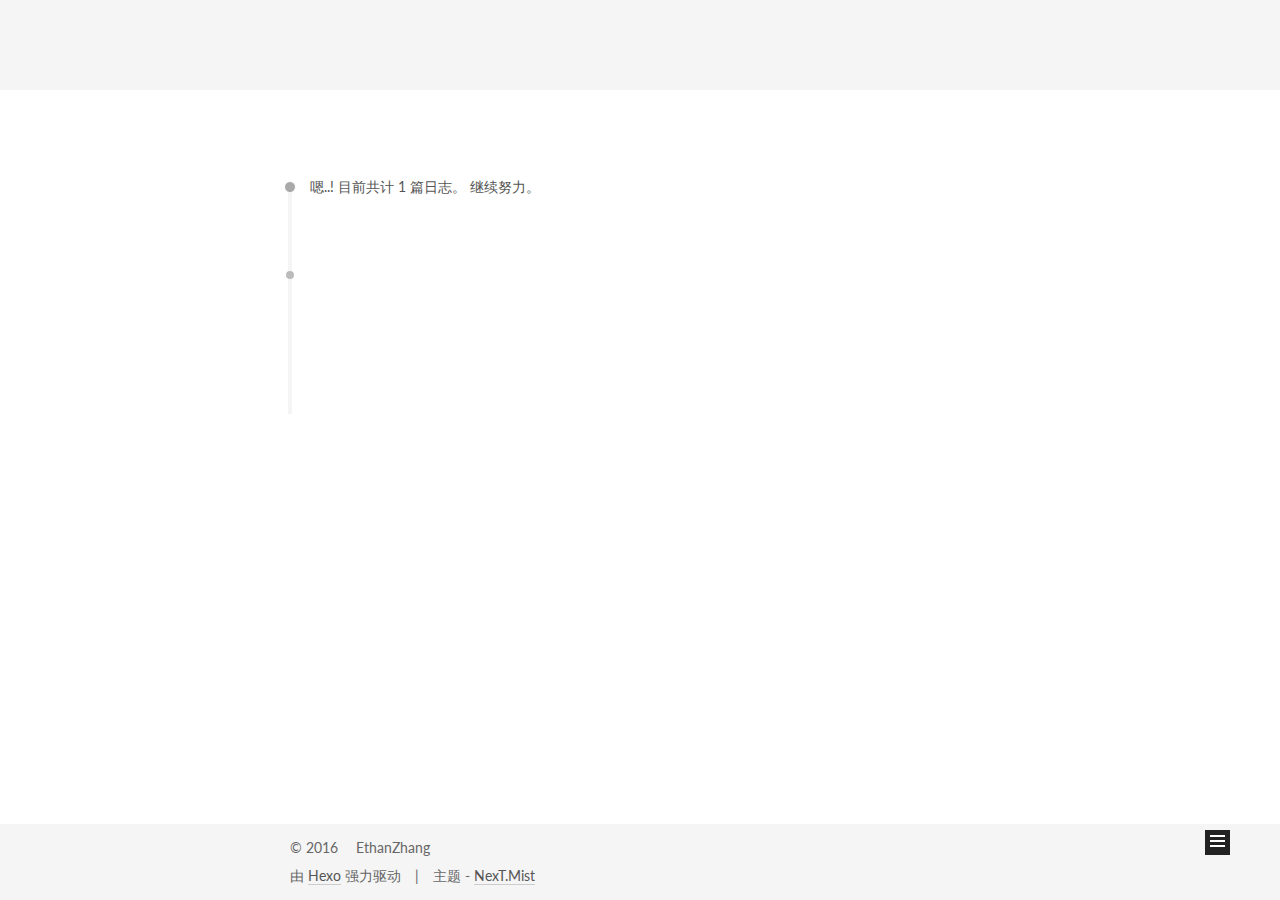
==== commit 735486c8: "Site updated: 2016-11-04 11:20:18" ====
--- a/archives/index.html
+++ b/archives/index.html
@@ -29,7 +29,7 @@
 
   
   
-  <link href="/vendors/fancybox/source/jquery.fancybox.css?v=2.1.5" rel="stylesheet" type="text/css" />
+  <link href="/lib/fancybox/source/jquery.fancybox.css?v=2.1.5" rel="stylesheet" type="text/css" />
 
 
 
@@ -63,7 +63,7 @@
 
 
 
-<link href="/vendors/font-awesome/css/font-awesome.min.css?v=4.4.0" rel="stylesheet" type="text/css" />
+<link href="/lib/font-awesome/css/font-awesome.min.css?v=4.4.0" rel="stylesheet" type="text/css" />
 
 <link href="/css/main.css?v=5.0.2" rel="stylesheet" type="text/css" />
 
@@ -116,13 +116,22 @@
   <title> 归档 | 机场等船的人 </title>
 </head>
 
-<body itemscope itemtype="//schema.org/WebPage" lang="">
-
-  
-
-
-
-
+<body itemscope itemtype="//schema.org/WebPage" lang="zh-Hans">
+
+  
+
+
+
+
+
+  <script type="text/javascript">
+    (function() {
+      var hm = document.createElement("script");
+      hm.src = "//tajs.qq.com/stats?sId=59290085";
+      var s = document.getElementsByTagName("script")[0];
+      s.parentNode.insertBefore(hm, s);
+    })();
+  </script>
 
 
 
@@ -247,7 +256,7 @@
 
       <h1 class="post-title">
         
-            <a class="post-title-link" href="/2016/11/03/写一点东西/" itemprop="url">
+            <a class="post-title-link" href="/2016/11/01/写一点东西/" itemprop="url">
               
                 <span itemprop="name">写一点东西</span>
               
@@ -257,9 +266,9 @@
 
       <div class="post-meta">
         <time class="post-time" itemprop="dateCreated"
-              datetime="2016-11-03T10:44:10+08:00"
-              content="2016-11-03" >
-          11-03
+              datetime="2016-11-01T10:44:10+08:00"
+              content="2016-11-01" >
+          11-01
         </time>
       </div>
 
@@ -427,22 +436,22 @@
 
 
   
-  <script type="text/javascript" src="/vendors/jquery/index.js?v=2.1.3"></script>
-
-  
-  <script type="text/javascript" src="/vendors/fastclick/lib/fastclick.min.js?v=1.0.6"></script>
-
-  
-  <script type="text/javascript" src="/vendors/jquery_lazyload/jquery.lazyload.js?v=1.9.7"></script>
-
-  
-  <script type="text/javascript" src="/vendors/velocity/velocity.min.js?v=1.2.1"></script>
-
-  
-  <script type="text/javascript" src="/vendors/velocity/velocity.ui.min.js?v=1.2.1"></script>
-
-  
-  <script type="text/javascript" src="/vendors/fancybox/source/jquery.fancybox.pack.js?v=2.1.5"></script>
+  <script type="text/javascript" src="/lib/jquery/index.js?v=2.1.3"></script>
+
+  
+  <script type="text/javascript" src="/lib/fastclick/lib/fastclick.min.js?v=1.0.6"></script>
+
+  
+  <script type="text/javascript" src="/lib/jquery_lazyload/jquery.lazyload.js?v=1.9.7"></script>
+
+  
+  <script type="text/javascript" src="/lib/velocity/velocity.min.js?v=1.2.1"></script>
+
+  
+  <script type="text/javascript" src="/lib/velocity/velocity.ui.min.js?v=1.2.1"></script>
+
+  
+  <script type="text/javascript" src="/lib/fancybox/source/jquery.fancybox.pack.js?v=2.1.5"></script>
 
 
   
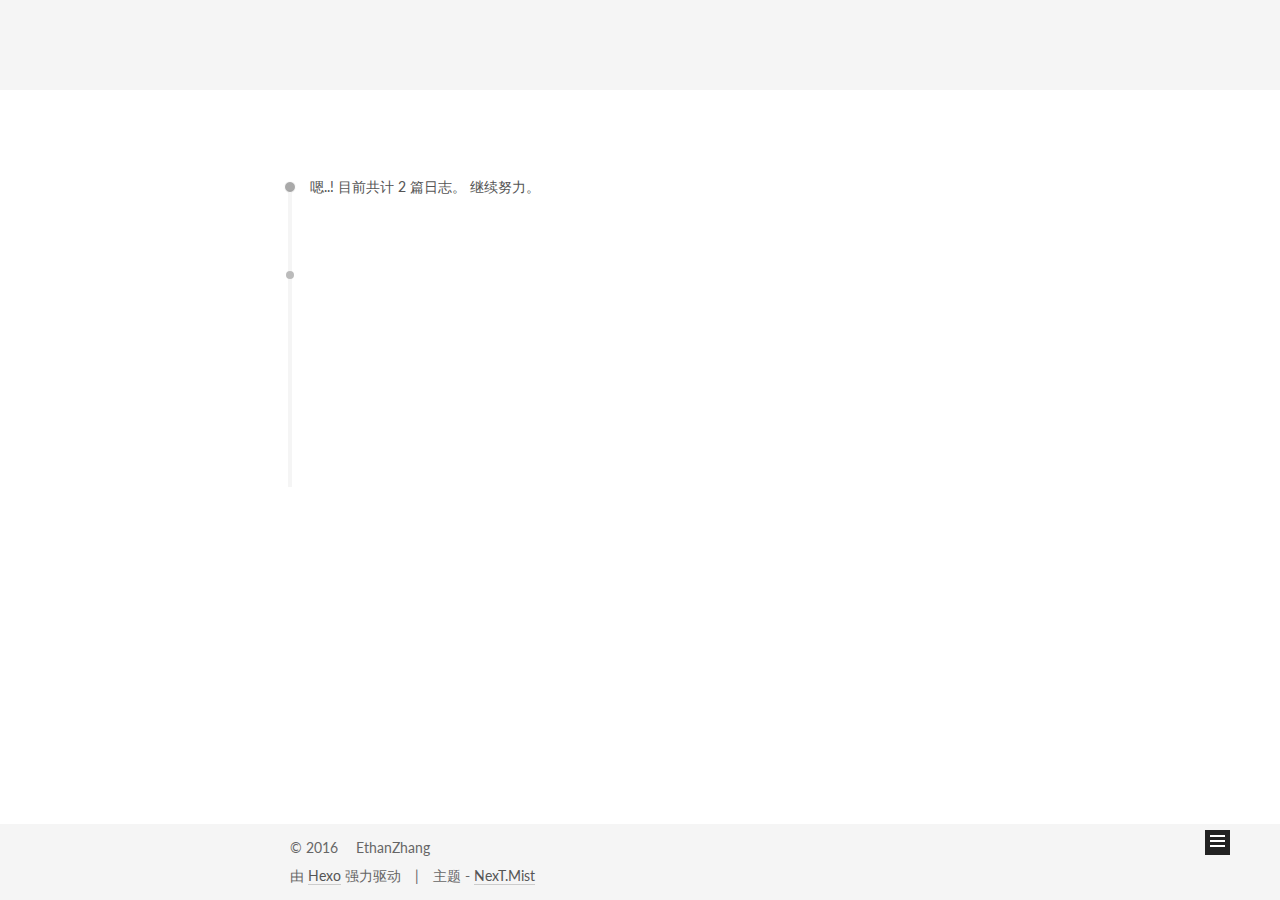
==== commit 4084c21d: "Site updated: 2016-11-08 16:58:50" ====
--- a/archives/index.html
+++ b/archives/index.html
@@ -121,6 +121,15 @@
   
 
 
+<script>
+  (function(i,s,o,g,r,a,m){i['GoogleAnalyticsObject']=r;i[r]=i[r]||function(){
+            (i[r].q=i[r].q||[]).push(arguments)},i[r].l=1*new Date();a=s.createElement(o),
+          m=s.getElementsByTagName(o)[0];a.async=1;a.src=g;m.parentNode.insertBefore(a,m)
+  })(window,document,'script','//www.google-analytics.com/analytics.js','ga');
+  ga('create', 'UA-86809561-1', 'auto');
+  ga('send', 'pageview');
+</script>
+
 
 
 
@@ -232,7 +241,7 @@
       
         
       
-      嗯..! 目前共计 1 篇日志。 继续努力。
+      嗯..! 目前共计 2 篇日志。 继续努力。
     </span>
 
     
@@ -246,6 +255,43 @@
         <div class="collection-title">
           <h2 class="archive-year motion-element" id="archive-year-2016">2016</h2>
         </div>
+      
+      
+
+      
+
+  <article class="post post-type-normal" itemscope itemtype="//schema.org/Article">
+    <header class="post-header">
+
+      <h1 class="post-title">
+        
+            <a class="post-title-link" href="/2016/11/08/Binlog流处理实践/" itemprop="url">
+              
+                <span itemprop="name">Binlog流处理实践</span>
+              
+            </a>
+        
+      </h1>
+
+      <div class="post-meta">
+        <time class="post-time" itemprop="dateCreated"
+              datetime="2016-11-08T15:36:16+08:00"
+              content="2016-11-08" >
+          11-08
+        </time>
+      </div>
+
+    </header>
+  </article>
+
+
+
+    
+
+      
+      
+      
+
       
       
 
@@ -321,7 +367,7 @@
         <nav class="site-state motion-element">
           <div class="site-state-item site-state-posts">
             <a href="/archives">
-              <span class="site-state-item-count">1</span>
+              <span class="site-state-item-count">2</span>
               <span class="site-state-item-name">日志</span>
             </a>
           </div>
--- a/css/main.css
+++ b/css/main.css
@@ -1563,7 +1563,7 @@
   width: 4px;
   height: 4px;
   border-radius: 50%;
-  background: #b163d7;
+  background: #2fffff;
 }
 .links-of-blogroll {
   font-size: 13px;
